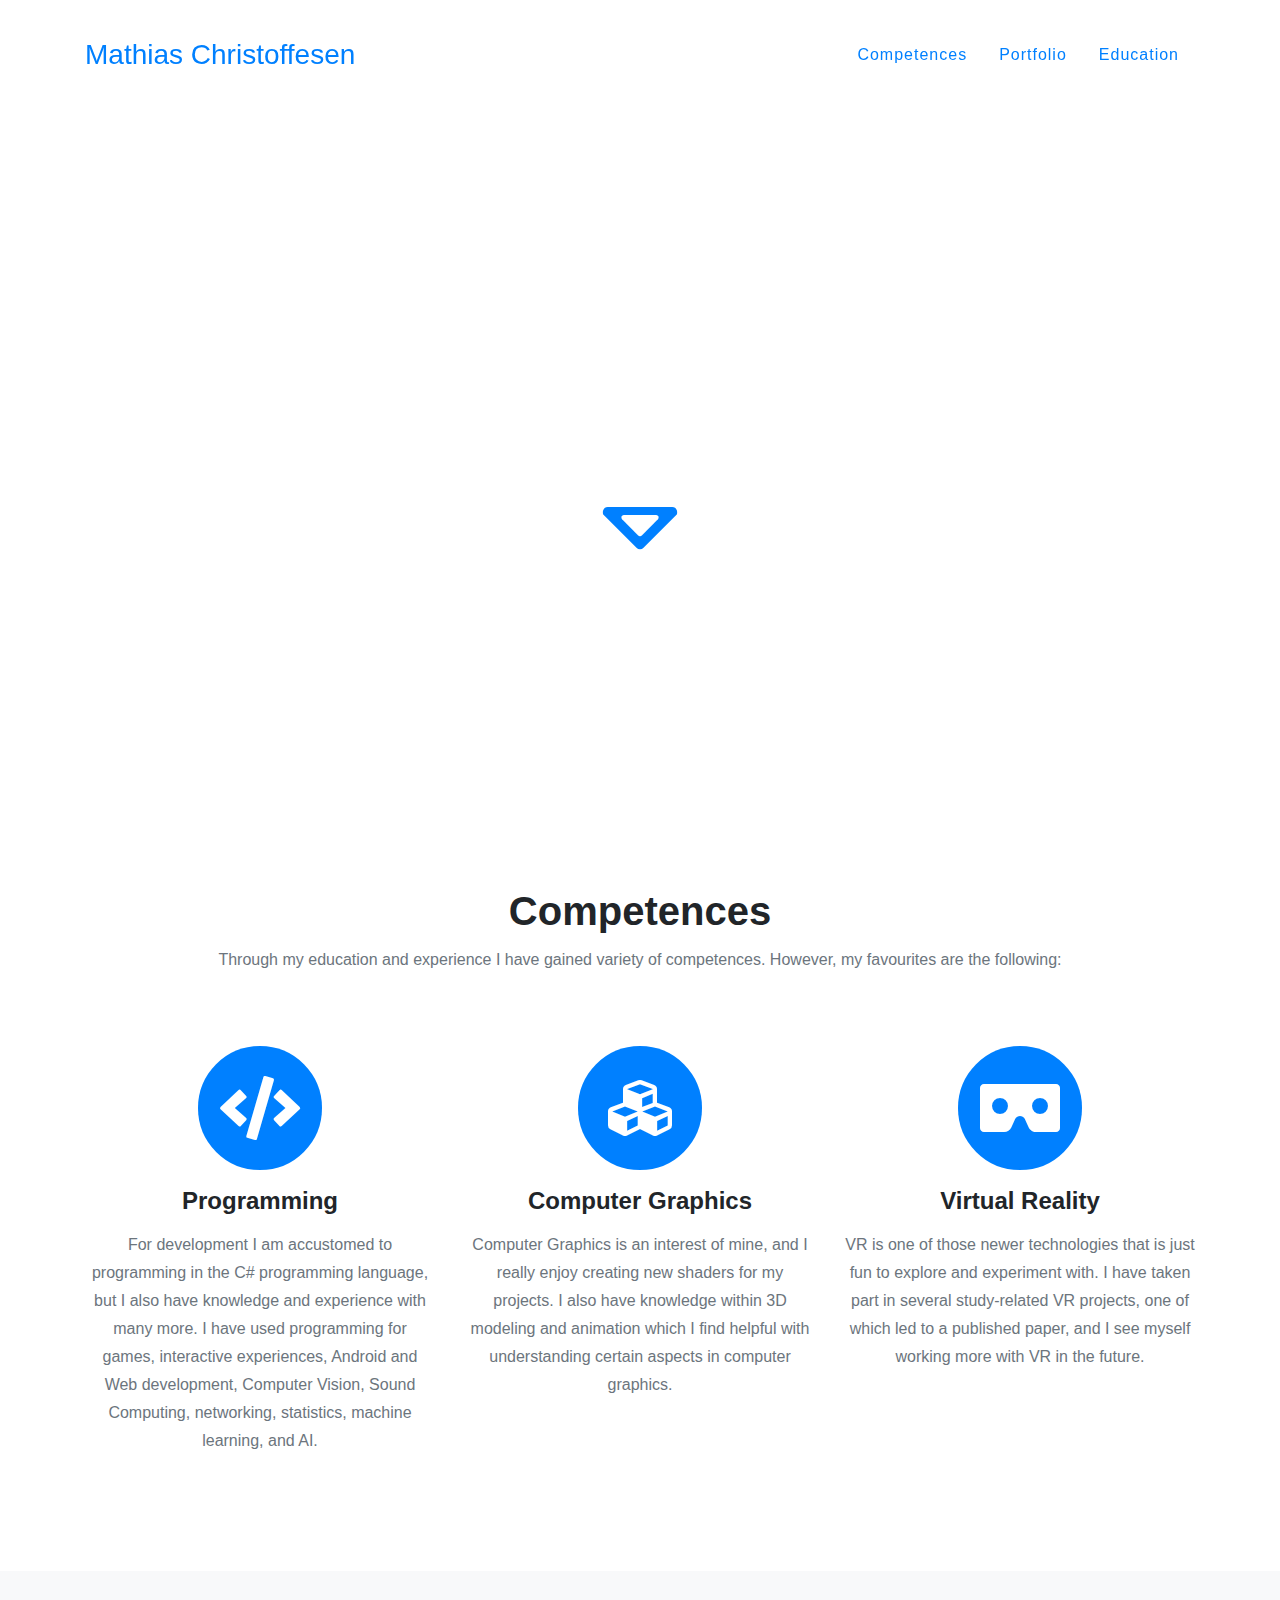
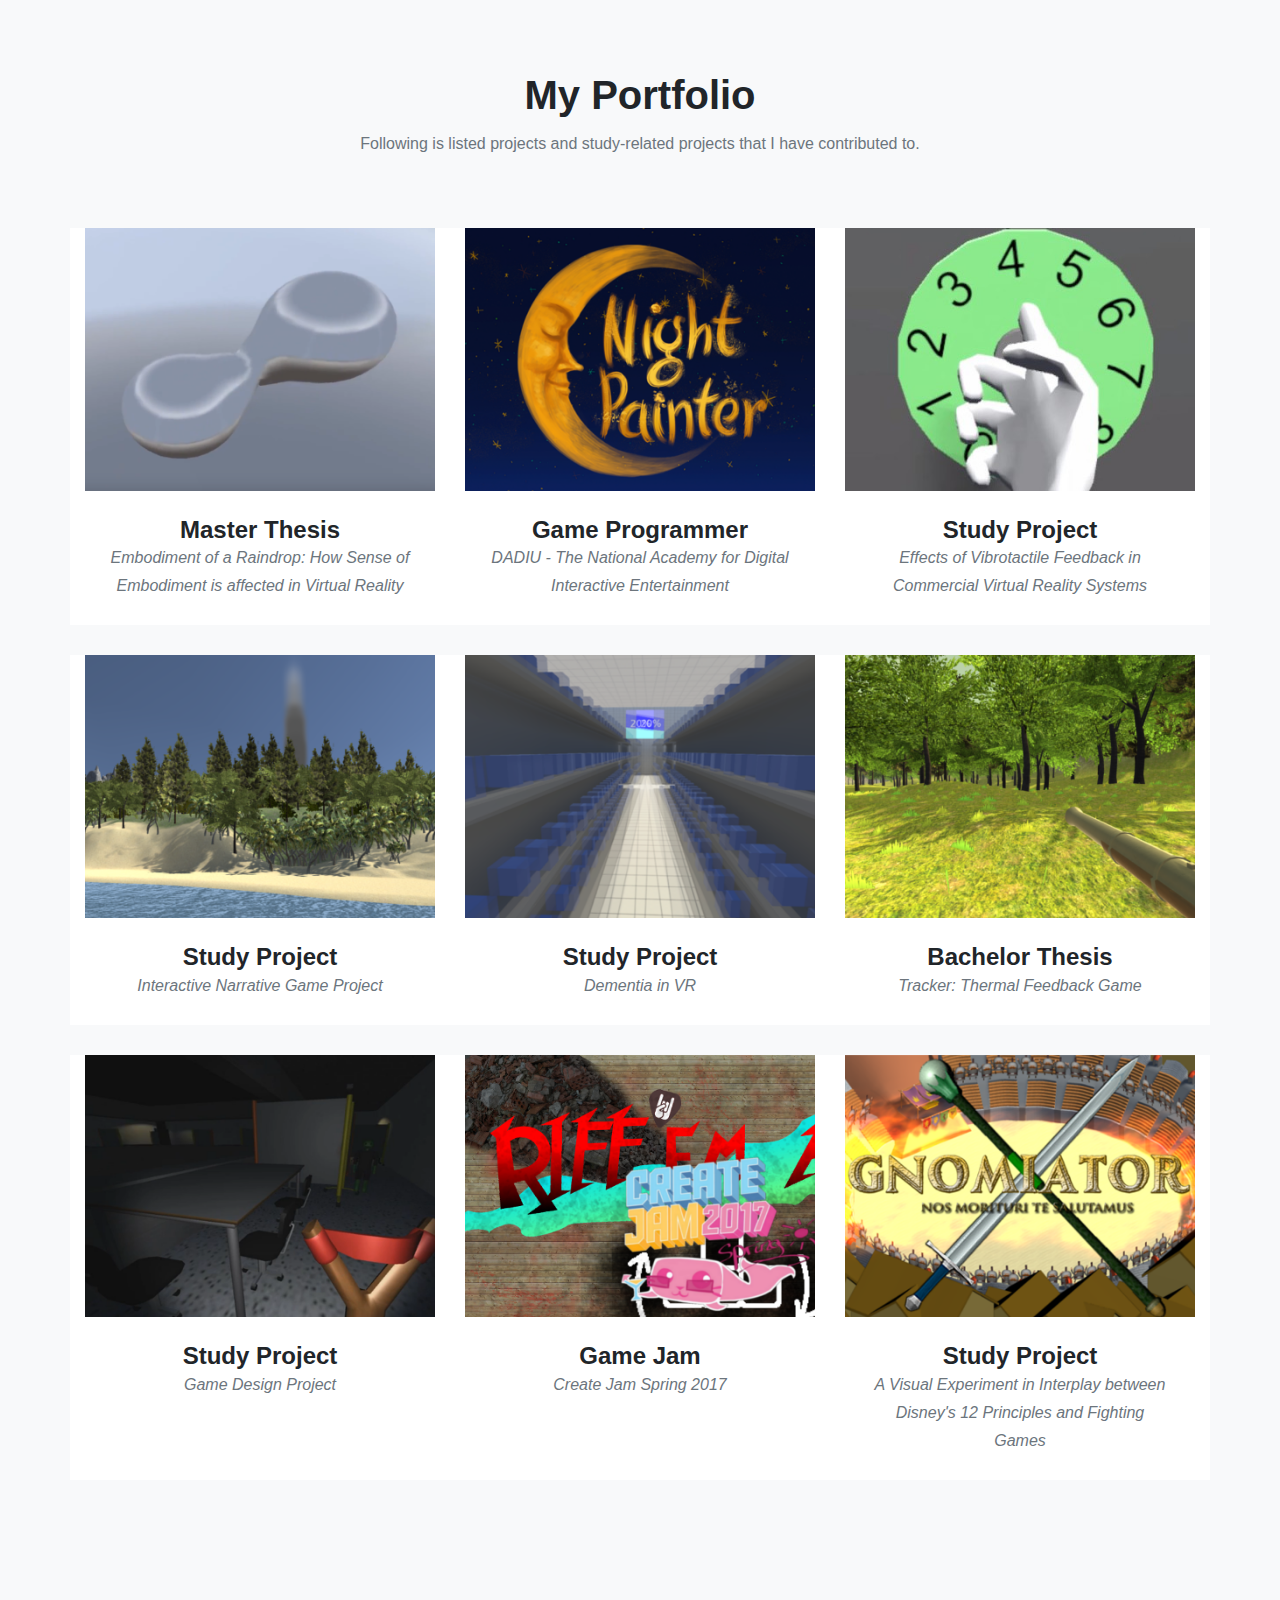
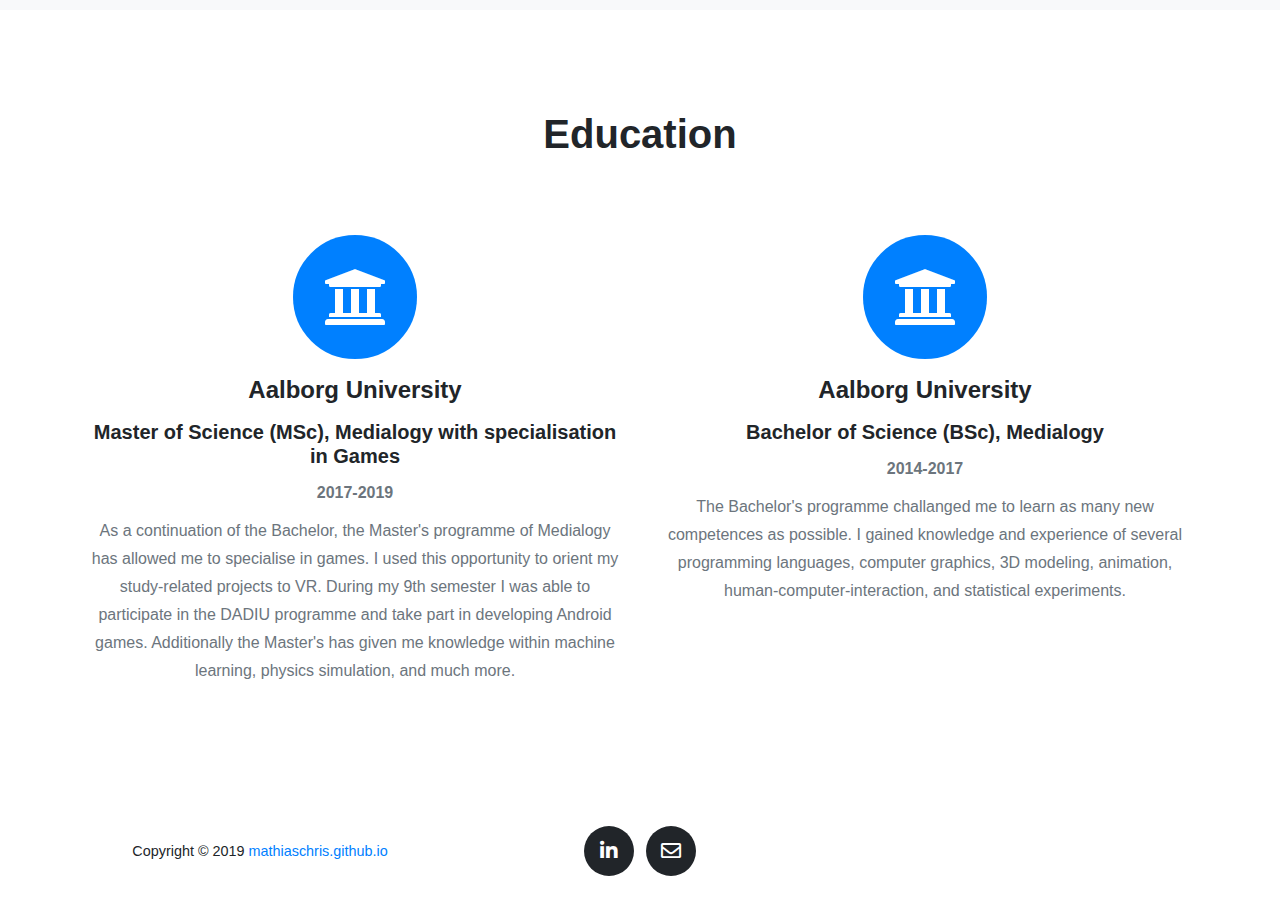
==== index.html @ 07f3a10f "Almost final version." ====
<!DOCTYPE html>
<html lang="en">

<head>
  <meta charset="utf-8">
  <meta name="viewport" content="width=device-width, initial-scale=1, shrink-to-fit=no">
  <meta name="description" content="Portfolio">
  <meta name="author" content="Mathias Christoffersen">
  <title>Mathias Christoffersen</title>

  <!-- CSS -->
  <link href="vendor/bootstrap/css/bootstrap.min.css" rel="stylesheet">
  <link href="vendor/fontawesome-free/css/all.min.css" rel="stylesheet" type="text/css">
  <link href="style.css" rel="stylesheet">
  <link rel="icon" href="img2/portfolio_icon_transp32.png">
</head>

<body id="page-top">
  <!-- Navigation -->
  <nav class ="navbar navbar-expand-lg navbar-dark fixed-top" id="mainNav">
    <div class="container">
      <a class="navbar-brand js-scroll-trigger" href="#page-top">Mathias Christoffesen</a>
      <button class="navbar-toggler navbar-toggler-right" type="button" data-toggle="collapse" data-target="#navbarResponsive" aria-controls="navbarResponsive" aria-expanded="false" aria-label="Toggle navigation">
        Menu
        <i class="fas fa-bars"></i>
      </button>
      <div class="collapse navbar-collapse" id="navbarResponsive">
        <ul class="navbar-nav ml-auto">
          <li class="nav-item"> 
            <a class="nav-link js-scroll-trigger" href="#competences">Competences</a>
          </li>
          <li class="nav-item">
            <a class="nav-link js-scroll-trigger" href="#portfolio">Portfolio</a>
          </li> 
          <li class="nav-item">
              <a class="nav-link js-scroll-trigger" href="#education">Education</a>
          </li> 
        </ul>
      </div>
    </div>
  </nav>

  <!-- Header -->
  <header class="masthead">
      <div class="container">
        <div class="intro-text">
          <div class="">
          <div class="intro-lead-in">Mathias Christoffersen</div>
          <div class="intro-heading">Programmer and Developer</div>
          </div><br/>
          <span class="fa-stack fa-4x">
              <a class="js-scroll-trigger transition" href="#competences">
                  <i class="fas fa-caret-down fa-stack-2x"></i>
                  <i class="fas fa-caret-down fa-stack-1x fa-inverse"></i></a>
          </span>
        </div>
      </div>
    </header>
  
  <!-- Skills -->
  <section class="page-section" id="competences">
      <div class="container">
        <div class="row">
          <div class="col-lg-12 text-center">
            <h2 class="section-heading">Competences</h2>
            <h3 class="section-subheading text-muted">Through my education and experience I have gained variety of competences. However, my favourites are the following:</h3>
          </div>
        </div>
        <div class="row text-center">
          <div class="col-md-4">
            <span class="fa-stack fa-4x">
              <i class="fas fa-circle fa-stack-2x text-primary"></i>
              <i class="fas fa-code fa-stack-1x fa-inverse"></i>
            </span>
            <h4 class="service-heading">Programming</h4>
            <p class="text-muted">For development I am accustomed to programming in the C# programming language, but I also have knowledge and experience with many more. I have used programming for games, interactive experiences, Android and Web development, Computer Vision, Sound Computing, networking, statistics, machine learning, and AI.</p>
          </div>
          <div class="col-md-4">
            <span class="fa-stack fa-4x">
              <i class="fas fa-circle fa-stack-2x text-primary"></i>
              <i class="fas fa-cubes fa-stack-1x fa-inverse"></i>
            </span>
            <h4 class="service-heading">Computer Graphics</h4>
            <p class="text-muted">Computer Graphics is an interest of mine, and I really enjoy creating new shaders for my projects. I also have knowledge within 3D modeling and animation which I find helpful with understanding certain aspects in computer graphics.</p>
          </div>
          <div class="col-md-4">
            <span class="fa-stack fa-4x">
              <i class="fas fa-circle fa-stack-2x text-primary"></i>
              <i class="fas fa-vr-cardboard fa-stack-1x fa-inverse"></i>
            </span>
            <h4 class="service-heading">Virtual Reality</h4>
            <p class="text-muted">VR is one of those newer technologies that is just fun to explore and experiment with. I have taken part in several study-related VR projects, one of which led to a published paper, and I see myself working more with VR in the future.</p>
          </div>
        </div>
    </div>
  </section>

  <!-- Portfolio -->
  <section class="bg-light page-section" id="portfolio">
    <div class="container">
      <div class="row">
        <div class="col-lg-12 text-center">
          <h2 class="section-heading">My Portfolio</h2>
          <h3 class="section-subheading text-muted">Following is listed projects and study-related projects that I have contributed to.</h3>
        </div>
      </div>
      <div class="row">
        <div class="col-md-4 col-sm-6 portfolio-item">
          <a class="portfolio-link" data-toggle="modal" href="#portfolioModal-Med10">
            <div class="portfolio-hover">
              <div class="portfolio-hover-content">
                <i class="fas fa-book-open fa-3x"></i>
              </div>
            </div>
            <img class="img-fluid" src="img2/portfolio/med10_thumbnail.png" alt="">
          </a>
          <div class="portfolio-caption">
            <h4>Master Thesis</h4>
            <p class="text-muted">Embodiment of a Raindrop: How Sense of Embodiment is affected in Virtual Reality</p>
          </div>
        </div>
        <div class="col-md-4 col-sm-6 portfolio-item">
          <a class="portfolio-link" data-toggle="modal" href="#portfolioModal-DADIU">
            <div class="portfolio-hover">
              <div class="portfolio-hover-content">
                <i class="fas fa-book-open fa-3x"></i>
              </div>
            </div>
            <img class="img-fluid" src="img2/portfolio/dadiu_thumbnail.png" alt="">
          </a>
          <div class="portfolio-caption">
            <h4>Game Programmer</h4>
            <p class="text-muted">DADIU - The National Academy for Digital Interactive Entertainment</p>
          </div>
      </div>
      <div class="col-md-4 col-sm-6 portfolio-item">
        <a class="portfolio-link" data-toggle="modal" href="#portfolioModal-Med8">
          <div class="portfolio-hover">
            <div class="portfolio-hover-content">
              <i class="fas fa-book-open fa-3x"></i>
            </div>
          </div>
          <img class="img-fluid" src="img2/portfolio/med8_thumbnail.JPG" alt="">
        </a>
        <div class="portfolio-caption">
          <h4>Study Project</h4>
          <p class="text-muted">Effects of Vibrotactile Feedback in Commercial Virtual Reality Systems</p>
        </div>
      </div>
      <div class="col-md-4 col-sm-6 portfolio-item">
          <a class="portfolio-link" data-toggle="modal" href="#portfolioModal-narrative">
            <div class="portfolio-hover">
              <div class="portfolio-hover-content">
                <i class="fas fa-book-open fa-3x"></i>
              </div>
            </div>
            <img class="img-fluid" src="img2/portfolio/narrative_thumbnail.png" alt="">
          </a>
          <div class="portfolio-caption">
            <h4>Study Project</h4>
            <p class="text-muted">Interactive Narrative Game Project</p>
          </div>
        </div>
      <div class="col-md-4 col-sm-6 portfolio-item">
          <a class="portfolio-link" data-toggle="modal" href="#portfolioModal-Med7">
            <div class="portfolio-hover">
              <div class="portfolio-hover-content">
                <i class="fas fa-book-open fa-3x"></i>
              </div>
            </div>
            <img class="img-fluid" src="img2/portfolio/med7_thumbnail.png" alt="">
          </a>
          <div class="portfolio-caption">
            <h4>Study Project</h4>
            <p class="text-muted">Dementia in VR</p>
          </div>
        </div>
        <div class="col-md-4 col-sm-6 portfolio-item">
            <a class="portfolio-link" data-toggle="modal" href="#portfolioModal-Med6">
              <div class="portfolio-hover">
                <div class="portfolio-hover-content">
                  <i class="fas fa-book-open fa-3x"></i>
                </div>
              </div>
              <img class="img-fluid" src="img2/portfolio/med6_thumbnail.png" alt="">
            </a>
            <div class="portfolio-caption">
              <h4>Bachelor Thesis</h4>
              <p class="text-muted">Tracker: Thermal Feedback Game</p>
            </div>
          </div>
          <div class="col-md-4 col-sm-6 portfolio-item">
              <a class="portfolio-link" data-toggle="modal" href="#portfolioModal-gamedesign">
                <div class="portfolio-hover">
                  <div class="portfolio-hover-content">
                    <i class="fas fa-book-open fa-3x"></i>
                  </div>
                </div>
                <img class="img-fluid" src="img2/portfolio/gamedesign_thumbnail.png" alt="">
              </a>
              <div class="portfolio-caption">
                <h4>Study Project</h4>
                <p class="text-muted">Game Design Project</p>
              </div>
            </div>
            <div class="col-md-4 col-sm-6 portfolio-item">
                <a class="portfolio-link" data-toggle="modal" href="#portfolioModal-createjam">
                  <div class="portfolio-hover">
                    <div class="portfolio-hover-content">
                      <i class="fas fa-book-open fa-3x"></i>
                    </div>
                  </div>
                  <img class="img-fluid" src="img2/portfolio/createjam_thumbnail.png" alt="">
                </a>
                <div class="portfolio-caption">
                  <h4>Game Jam</h4>
                  <p class="text-muted">Create Jam Spring 2017</p>
                </div>
              </div>
              <div class="col-md-4 col-sm-6 portfolio-item">
                  <a class="portfolio-link" data-toggle="modal" href="#portfolioModal-Med5">
                    <div class="portfolio-hover">
                      <div class="portfolio-hover-content">
                        <i class="fas fa-book-open fa-3x"></i>
                      </div>
                    </div>
                    <img class="img-fluid" src="img2/portfolio/med5_thumbnail.png" alt="">
                  </a>
                  <div class="portfolio-caption">
                    <h4>Study Project</h4>
                    <p class="text-muted">A Visual Experiment in Interplay between Disney's 12 Principles and Fighting Games</p>
                  </div>
                </div>
    </div>
  </section>

  <!-- Education -->
  <section class="page-section" id="education">
      <div class="container">
        <div class="row">
          <div class="col-lg-12 text-center">
            <h2 class="section-heading">Education</h2>
            <h3 class="section-subheading text-muted"></h3>
          </div>
        </div>
        <div class="row text-center">
          <div class="col-md-6">
            <span class="fa-stack fa-4x">
              <i class="fas fa-circle fa-stack-2x text-primary"></i>
              <i class="fas fa-university fa-stack-1x fa-inverse"></i><!--Change to AAU logo?-->
            </span>
            <h4 class="service-heading">Aalborg University</h4>
            <h5 class="service-heading">Master of Science (MSc), Medialogy with specialisation in Games</h4>
            <h6 class="service-heading text-muted">2017-2019</h5>
            <p class="text-muted">As a continuation of the Bachelor, the Master's programme of Medialogy has allowed me to specialise in games.
              I used this opportunity to orient my study-related projects to VR. 
              During my 9th semester I was able to participate in the DADIU programme and take part in developing Android games. 
              Additionally the Master's has given me knowledge within machine learning, physics simulation, and much more.
            </p>
          </div>
          <div class="col-md-6">
            <span class="fa-stack fa-4x">
              <i class="fas fa-circle fa-stack-2x text-primary"></i>
              <i class="fas fa-university fa-stack-1x fa-inverse"></i>
            </span>
            <h4 class="service-heading">Aalborg University</h4>
            <h5 class="service-heading">Bachelor of Science (BSc), Medialogy</h4>
            <h6 class="service-heading text-muted">2014-2017</h5>
            <p class="text-muted">The Bachelor's programme challanged me to learn as many new competences as possible. I gained knowledge and experience of several programming languages, computer graphics, 3D modeling, animation, human-computer-interaction, and statistical experiments.</p>
          </div>
        </div>
    </div>
  </section>

  <!-- Footer -->
  <footer class="footer">
      <div class="container">
        <div class="row align-items-center">
          <div class="col-md-4">
            <span class="copyright">Copyright &copy; 2019 <a href="#page-top">mathiaschris.github.io</a></span>
          </div>
          <div class="col-md-4">
            <ul class="list-inline social-buttons">
              <li class="list-inline-item">
                <a href="https://www.linkedin.com/in/mathias-christoffersen/" target="_blank">
                  <i class="fab fa-linkedin-in"></i>
                </a>
              </li>
              <li class="list-inline-item">
                  <a href = "mailto: mathiasc2@gmail.com">
                    <i class="far fa-envelope"></i>
                  </a>
              </li>
            </ul>
          </div>
        </div>
      </div>
    </footer>

  <!-- Portfolio Modals -->

  <!-- Modal-Med10 -->
  <div class="portfolio-modal modal fade" id="portfolioModal-Med10" tabindex="-1" role="dialog" aria-hidden="true">
    <div class="modal-dialog">
      <div class="modal-content">
        <div class="close-modal" data-dismiss="modal">
          <div class="lr">
            <div class="rl"></div>
          </div>
        </div>
        <div class="container">
          <div class="row">
            <div class="col-lg-8 mx-auto">
              <div class="modal-body">
                <!-- Project Details Go Here -->
                <h3 class="">Master Thesis</h2>
                <p class="item-intro text-muted">Embodiment of a Raindrop: How Sense of Embodiment is affected in Virtual Reality</p>
                <img class="img-fluid d-block mx-auto" src="img2/portfolio/med10_full.png" alt="">
                <p>For my master's thesis, I worked on a project titled "Embodiment of a Raindrop: How Sense of Embodiment is affected in Virtual Reality". Together with my other group member, we developed a VR experience using Unity, for making an experiment about the sense of embodiment in a scenario of being a raindrop forming and falling from the sky.</p>
                <iframe width="560" height="315" 
                src="https://www.youtube-nocookie.com/embed/GpCeOXLB1bM?start=8" 
                frameborder="0" 
                allow="accelerometer; autoplay; encrypted-media; gyroscope; picture-in-picture" 
                allowfullscreen></iframe>
                <p>In the experience, the user will start in the clouds and collect and merge water particles with their hands in order to grow bigger. 
                  After collecting enough water particles, the user is engulfed by the water and start falling towards the ground in a neighbourhood, 
                  while being able to steer in which direction they want to fall.</p>
                <p>For the experiment of the project, four versions were developed, 
                  where there is one default version, and three other versions with one difference to the default. 
                  These differences are, having no interaction for the user, giving no haptic feedback, and detaching the water particles from the user's hands.</p>
                <p>Tasks I personally worked with in regard to the development of the VR experience was the interaction available to the user, 
                  shaders, visual effects, haptic feedback, and the versions used for the project's experiment.</p>
                <ul class="list-inline">
                  <li>Date: 2019 Spring</li>
                </ul>
                <button class="btn btn-primary" data-dismiss="modal" type="button">
                  <i class="fas fa-times"></i>
                  Close Project</button>
              </div>
            </div>
          </div>
        </div>
      </div>
    </div>
  </div>

  <!-- Modal-DADIU -->
  <div class="portfolio-modal modal fade" id="portfolioModal-DADIU" tabindex="-1" role="dialog" aria-hidden="true">
    <div class="modal-dialog">
      <div class="modal-content">
        <div class="close-modal" data-dismiss="modal">
          <div class="lr">
            <div class="rl"></div>
          </div>
        </div>
        <div class="container">
          <div class="row">
            <div class="col-lg-8 mx-auto">
              <div class="modal-body">
                <!-- Project Details Go Here -->
                <h2 class="">Game Programmer</h2>
                <p class="item-intro text-muted">DADIU - The National Academy for Digital Interactive Entertainment</p>
                <img class="img-fluid d-block mx-auto" src="img2/portfolio/DADIU_2018_Team2_Print1.png" alt="">
                <p>In the fall of 2018, I worked as a game programmer in my team in the 
                  <a href="http://www.dadiu.dk/">DADIU programme</a>. During the this period, my team and I developed three games for android, 
                  where the two first games were developed over two weeks each, and the third game was developed over six weeks.
                </p>
                <img class="img-fluid d-block mx-auto" src="img2/portfolio/tilt3_cropped.png" alt="">
                <p>The first game, titled: Tilthalla, utilises the android device's sensor orientation to move the player character by tilting the device. 
                  To win the game the player has to navigate levels from start to finish, avoiding traps and enemies. 
                  My contribution to this game includes: tilt input, player movement, level system, enemy functionality, 
                  user interface, and interaction with traps.
                </p>
                <img class="img-fluid d-block mx-auto" src="img2/portfolio/shield2_cropped.png" alt="">
                <p>The second game, titled: Shieldmaiden: Berserk, is a stealth game, 
                  where the player has to navigate a terrain filled with obstacles and enemies to reach the end. 
                  I programmed parts of the gameplay, the checkpoint and collectable systems, user interface, enemy behaviour, and optimisation.
                </p>
                <img class="img-fluid d-block mx-auto" src="img2/portfolio/np0.png" alt="">
                <p>The third and last game, titled: Night Painter, is a 3D side-scrolling platformer, 
                  where the player gets to paint the environment, changing the environment’s properties, 
                  and allowing the player to progress through the world. I contributed by programming gameplay, 
                  programming shaders, assisted in making in-game animations, user interface, and optimisation.</p>
                <p>Night Painter was published on 
                  <a href="https://play.google.com/store/apps/details?id=dk.dadiu.nightpainter" target="_blank">Google Play <i class="fab fa-google-play"></i></a> and 
                  <a href="https://itunes.apple.com/us/app/night-painter/id1450162456" target="_blank">App Store <i class="fab fa-app-store-ios"></i></a>.</p>
                <ul class="list-inline">
                  <li>Date: 2018 Fall</li>
                </ul>
                <button class="btn btn-primary" data-dismiss="modal" type="button">
                  <i class="fas fa-times"></i>
                  Close Project</button>
              </div>
            </div>
          </div>
        </div>
      </div>
    </div>
  </div>

  <!-- Modal-Med8 -->
  <div class="portfolio-modal modal fade" id="portfolioModal-Med8" tabindex="-1" role="dialog" aria-hidden="true">
    <div class="modal-dialog">
      <div class="modal-content">
        <div class="close-modal" data-dismiss="modal">
          <div class="lr">
            <div class="rl"></div>
          </div>
        </div>
        <div class="container">
          <div class="row">
            <div class="col-lg-8 mx-auto">
              <div class="modal-body">
                <!-- Project Details Go Here -->
                <h2 class="">Study Project</h2>
                <p class="item-intro text-muted">Effects of Vibrotactile Feedback in Commercial Virtual Reality Systems</p>
                <img class="img-fluid d-block mx-auto" src="img2/portfolio/med8_full.JPG" alt="">
                <p>My 8th semester deal with investigating haptic feedback in Virtual Reality, and how it affects immersion and performance of the user. A VR application was developed, in which four different approaches in regard to haptic feedback was implemented. This includes haptic pulses from turning a phone dial, vibrations from stirring a pot of water, and rendering of vibrotactile feedback from touching a surface.</p>
                <p>My contributions to the development of the VR application was designing and implementing the different haptic feedback approaches, programming the functionality of the application.</p>
                <p>The paper based on this study was accepted by the ArtsIT 2018 conference and published on <a href="https://link.springer.com/chapter/10.1007/978-3-030-06134-0_25">Springer</a> among the post-conference proceedings.</p>
                <iframe width="560" height="315" 
                src="https://www.youtube-nocookie.com/embed/ZVltTrEkCNQ" 
                frameborder="0" 
                allow="accelerometer; autoplay; encrypted-media; gyroscope; picture-in-picture" 
                allowfullscreen></iframe>
                <ul class="list-inline">
                  <li>Date: Spring 2018</li>
                </ul>
                <button class="btn btn-primary" data-dismiss="modal" type="button">
                  <i class="fas fa-times"></i>
                  Close Project</button>
              </div>
            </div>
          </div>
        </div>
      </div>
    </div>
  </div>

<!-- Modal-Narrative -->
  <div class="portfolio-modal modal fade" id="portfolioModal-narrative" tabindex="-1" role="dialog" aria-hidden="true">
    <div class="modal-dialog">
      <div class="modal-content">
        <div class="close-modal" data-dismiss="modal">
          <div class="lr">
            <div class="rl"></div>
          </div>
        </div>
        <div class="container">
          <div class="row">
            <div class="col-lg-8 mx-auto">
              <div class="modal-body">
                <!-- Project Details Go Here -->
                <h2 class="text-uppercase">Study Project</h2>
                <p class="item-intro text-muted">Interactive Narrative Game Project</p>
                <img class="img-fluid d-block mx-auto" src="img2/portfolio/narrative_full.png" alt="">
                <p>During one of my 8th semester courses, Narratives in Digital Culture, I took part in developing a small game with a focus on interactive narrative. 
                  This game can be described as an exploratory investigation game, as it lets the player explore the environment and investigate clues about past events, discovering the plot on their own. 
                  However, there are multiple clues that will lead the player to different endings.</p>
                <p>My contributions to the development of this game were programming the gameplay, scripted events, user interface, implementing story-related features, and additional effects such as sound and ocean.</p>
                <ul class="list-inline">
                  <li>Date: Spring 2018</li>
                </ul>
                <button class="btn btn-primary" data-dismiss="modal" type="button">
                  <i class="fas fa-times"></i>
                  Close Project</button>
              </div>
            </div>
          </div>
        </div>
      </div>
    </div>
  </div>

  <!-- Modal-Med7 -->
  <div class="portfolio-modal modal fade" id="portfolioModal-Med7" tabindex="-1" role="dialog" aria-hidden="true">
    <div class="modal-dialog">
      <div class="modal-content">
        <div class="close-modal" data-dismiss="modal">
          <div class="lr">
            <div class="rl"></div>
          </div>
        </div>
        <div class="container">
          <div class="row">
            <div class="col-lg-8 mx-auto">
              <div class="modal-body">
                <!-- Project Details Go Here -->
                <h2 class="text-uppercase">Study Project</h2>
                <p class="item-intro text-muted">Dementia in VR</p>
                <img class="img-fluid d-block mx-auto" src="img2/portfolio/med7_full.png" alt="">
                <p>My 7th semester project was concerned with investigating the use of Virtual Reality to create more awareness around dementia. 
                  A VR experience was developed to have users play out a scenario where they experience dementia-related symptoms over time while completing tasks.</p>
                <p>My tasks for developing the VR experience include programming the interaction and shaders used.</p>
                <iframe width="560" height="315" 
                src="https://www.youtube-nocookie.com/embed/BfzThCcQjO8" 
                frameborder="0" 
                allow="accelerometer; autoplay; encrypted-media; gyroscope; picture-in-picture" 
                allowfullscreen></iframe>
                <ul class="list-inline">
                  <li>Date: Fall 2017</li>
                </ul>
                <button class="btn btn-primary" data-dismiss="modal" type="button">
                  <i class="fas fa-times"></i>
                  Close Project</button>
              </div>
            </div>
          </div>
        </div>
      </div>
    </div>
  </div>

  <!-- Modal-Med6 -->
  <div class="portfolio-modal modal fade" id="portfolioModal-Med6" tabindex="-1" role="dialog" aria-hidden="true">
    <div class="modal-dialog">
      <div class="modal-content">
        <div class="close-modal" data-dismiss="modal">
          <div class="lr">
            <div class="rl"></div>
          </div>
        </div>
        <div class="container">
          <div class="row">
            <div class="col-lg-8 mx-auto">
              <div class="modal-body">
                <!-- Project Details Go Here -->
                <h2 class="text-uppercase">Study Project</h2>
                <p class="item-intro text-muted">Tracker: Thermal Feedback Game</p>
                <img class="img-fluid d-block mx-auto" src="img2/portfolio/med6_full.png" alt="">
                <p>I investigated the use of thermal feedback in video games in my bachelor thesis. 
                  To this end, a hunting game was developed and thermal feedback was implemented as two Peltier elements in an Xbox controller. 
                  The game made use of these Peltier elements to inform the user of the target location by giving a direction. 
                  This was compared to other versions of the same game using other methods.</p>
                <p>My contribution to the development of the game consists of programming gameplay, 3D modelling and animating some of the assets, and optimising the game’s performance.</p>
                <iframe width="560" height="315" 
                src="https://www.youtube-nocookie.com/embed/Fi6RYkzZn78" 
                frameborder="0" 
                allow="accelerometer; autoplay; encrypted-media; gyroscope; picture-in-picture" 
                allowfullscreen></iframe>
                <ul class="list-inline">
                  <li>Date: Spring 2017</li>
                </ul>
                <button class="btn btn-primary" data-dismiss="modal" type="button">
                  <i class="fas fa-times"></i>
                  Close Project</button>
              </div>
            </div>
          </div>
        </div>
      </div>
    </div>
  </div>

  <!-- Modal-gamedesign -->
  <div class="portfolio-modal modal fade" id="portfolioModal-gamedesign" tabindex="-1" role="dialog" aria-hidden="true">
    <div class="modal-dialog">
      <div class="modal-content">
        <div class="close-modal" data-dismiss="modal">
          <div class="lr">
            <div class="rl"></div>
          </div>
        </div>
        <div class="container">
          <div class="row">
            <div class="col-lg-8 mx-auto">
              <div class="modal-body">
                <!-- Project Details Go Here -->
                <h2 class="text-uppercase">Study Project</h2>
                <p class="item-intro text-muted">Game Design Project</p>
                <img class="img-fluid d-block mx-auto" src="img2/portfolio/gamedesign_full.png" alt="">
                <p>During my 6th semester, I participated in a course called Theory and Practise of Game Design and Development. 
                  In a team of 6 people, we developed a small game about a student defending themself against hordes of the undead with a slingshot, and by building blockades and turrets.</p>
                <p>I contributed by collaborating with others to create the game design, programming the gameplay and implementing assets created by other team members.</p>
                <ul class="list-inline">
                  <li>Date: Spring 2017</li>
                </ul>
                <button class="btn btn-primary" data-dismiss="modal" type="button">
                  <i class="fas fa-times"></i>
                  Close Project</button>
              </div>
            </div>
          </div>
        </div>
      </div>
    </div>
  </div>

  <!-- Modal-createjam -->
  <div class="portfolio-modal modal fade" id="portfolioModal-createjam" tabindex="-1" role="dialog" aria-hidden="true">
      <div class="modal-dialog">
        <div class="modal-content">
          <div class="close-modal" data-dismiss="modal">
            <div class="lr">
              <div class="rl"></div>
            </div>
          </div>
          <div class="container">
            <div class="row">
              <div class="col-lg-8 mx-auto">
                <div class="modal-body">
                  <!-- Project Details Go Here -->
                  <h2 class="text-uppercase">Game Jam</h2>
                  <p class="item-intro text-muted">Create Jam Spring 2017</p>
                  <img class="img-fluid d-block mx-auto" src="img2/portfolio/createjam_full.png" alt="">
                  <p>I took part in developing a game during the 2017 spring edition Create Jam. 
                    Together with my team we developed the game "Riff’Em Apart”, set in an apocalyptic world where the player has to survive for as long as possible by playing music to destroy waves of zombies.</p>
                  <p>I contributed with helping in designing the game, programming gameplay, and implementing assets.</p>
                  <p>We published the game on <a href="https://xatheraz.itch.io/riff-em-apart" target="_blank">Itch.io <i class="fab fa-itch-io"></i></a>.</p>
                  <ul class="list-inline">
                    <li>Date: Spring 2017</li>
                  </ul>
                  <button class="btn btn-primary" data-dismiss="modal" type="button">
                    <i class="fas fa-times"></i>
                    Close Project</button>
                </div>
              </div>
            </div>
          </div>
        </div>
      </div>
    </div>

    <!-- Modal-Med5 -->
  <div class="portfolio-modal modal fade" id="portfolioModal-Med5" tabindex="-1" role="dialog" aria-hidden="true">
      <div class="modal-dialog">
        <div class="modal-content">
          <div class="close-modal" data-dismiss="modal">
            <div class="lr">
              <div class="rl"></div>
            </div>
          </div>
          <div class="container">
            <div class="row">
              <div class="col-lg-8 mx-auto">
                <div class="modal-body">
                  <!-- Project Details Go Here -->
                  <h2 class="text-uppercase">Study Project</h2>
                  <p class="item-intro text-muted">A Visual Experiment in Interplay between Disney's 12 Principles and Fighting Games</p>
                  <img class="img-fluid d-block mx-auto" src="img2/portfolio/med5_full.png" alt="">
                  <p>The 5th semester project set out to investigate the effect of animation lengths of character actions in video games. 
                    For this, a four-player free-for-all fighting game was developed, where we could switch between realistic length animations and near-instant length animations for the experiment.</p>
                  <p>My tasks for the development of the game included programming gameplay and implementing assets.</p>
                  <iframe width="560" height="315" 
                  src="https://www.youtube-nocookie.com/embed/_FxdIN7gFlg" 
                  frameborder="0" 
                  allow="accelerometer; autoplay; encrypted-media; gyroscope; picture-in-picture" 
                  allowfullscreen></iframe>
                  <ul class="list-inline">
                    <li>Date: Fall 2016</li>
                  </ul>
                  <button class="btn btn-primary" data-dismiss="modal" type="button">
                    <i class="fas fa-times"></i>
                    Close Project</button>
                </div>
              </div>
            </div>
          </div>
        </div>
      </div>
    </div>

  <!-- Bootstrap core JavaScript -->
  <script src="vendor/jquery/jquery.min.js"></script>
  <script src="vendor/bootstrap/js/bootstrap.bundle.min.js"></script>

  <!-- Plugin JavaScript -->
  <script src="vendor/jquery-easing/jquery.easing.min.js"></script>

  <!-- Custom scripts for this template -->
  <script src="js/agency.min.js"></script>

  <script language="javascript" type="text/javascript">
    $(".modal").on("hidden.bs.modal", function () {
      $("iframe").each(function() { 
        var src= $(this).attr('src');
        $(this).attr('src',src);  
      });
    });
  </script>

</body>

</html>
---- style.css ----
body {
  overflow-x: hidden;
  font-family: Verdana, Geneva, Tahoma, sans-serif;
}

p {
  line-height: 1.75;
}

a {
  color: #0080FF;
}

a:hover {
  color :white;
}

b {
  color: white;
}

.text-primary {
  color: #0080FF !important;
}

.text-outline {
  text-shadow: 0 0 15px black,0 0 15px black,0 0 15px black,0 0 15px black;
}

h1,
h2,
h3,
h4,
h5,
h6 {
  font-weight: 700;
  font-family: Verdana, Geneva, Tahoma, sans-serif;
}

.transition {
  -webkit-transition: all 0.3s;
  transition: all 0.3s;
}

.page-section {
  padding: 100px 0;
}

.page-section h2.section-heading {
  font-size: 40px;
  margin-top: 0;
  margin-bottom: 15px;
}

.page-section h3.section-subheading {
  font-size: 16px;
  font-weight: 400;
  margin-bottom: 75px;
  text-transform: none;
  font-family:Verdana, Geneva, Tahoma, sans-serif;
}

@media (min-width: 768px) {
  section {
    padding: 150px 0;
  }
}

.btn {
  font-family: Verdana, Geneva, Tahoma, sans-serif;
  font-weight: 700;
}

.btn-xl {
  font-size: 18px;
  padding: 20px 40px;
}

.btn-primary {
  background-color: #0080FF;
  border-color: #0080FF;
  border-radius: 0;
  border: transparent;
  -webkit-transition: all 0.3s;
  transition: all 0.3s;
}

.btn-secondary {
  background-color: rgba(0, 0, 0, 0.5) !important;
  border-color: rgba(0, 0, 0, 0.5) !important;
  border-radius: 0;
  border: transparent;
  padding: 20px 40px;
  margin-bottom: 10px;
}

.btn-primary:active, .btn-primary:hover {
  background-color: white !important;
  border-color: white;
  color: #0080FF;
}

.btn-primary:active{
  -webkit-box-shadow: 0 0 0 0.2rem rgba(0, 128, 255, 0.5) !important;
  box-shadow: 0 0 0 0.2rem rgba(0, 128, 255, 0.5) !important;
}

#mainNav {
  background-color: #4C4C4C;
}

#mainNav .navbar-toggler {
  font-size: 12px;
  right: 0;
  padding: 13px;
  color: white;
  border: 0;
  background-color: #0080FF;
  font-family: Verdana, Geneva, Tahoma, sans-serif;
}

#mainNav .navbar-brand {
  color: #0080FF;
  font-family: Verdana, Geneva, Tahoma, sans-serif;
  -webkit-transition: all 0.3s;
  transition: all 0.3s;
}

#mainNav .navbar-brand.active, #mainNav .navbar-brand:active, #mainNav .navbar-brand:focus, #mainNav .navbar-brand:hover {
  color: white;
}

#mainNav .navbar-nav .nav-item .nav-link {
  font-size: 100%;
  font-weight: 500;
  padding: 0.75em 0;
  letter-spacing: 1px;
  color: #0080FF;
  font-family: Verdana, Geneva, Tahoma, sans-serif;
  -webkit-transition: all 0.3s;
  transition: all 0.3s;
}

#mainNav .navbar-nav .nav-item .nav-link.active, #mainNav .navbar-nav .nav-item .nav-link:hover {
  color: white;
}

@media (min-width: 992px) {
  #mainNav {
    padding-top: 25px;
    padding-bottom: 25px;
    -webkit-transition: padding-top 0.3s, padding-bottom 0.3s;
    transition: padding-top 0.3s, padding-bottom 0.3s;
    border: none;
    background-color: transparent;
  }
  #mainNav .navbar-brand {
    font-size: 1.75em;
    -webkit-transition: all 0.3s;
    transition: all 0.3s;
  }
  #mainNav .navbar-nav .nav-item .nav-link {
    padding: 1.1em 1em !important;
  }
  #mainNav.navbar-shrink {
    padding-top: 0;
    padding-bottom: 0;
    background-color: #212529;
  }
  #mainNav.navbar-shrink .navbar-brand {
    font-size: 1.25em;
    padding: 12px 0;
  }
  #mainNav.navbar-shrink .btn-secondary{
    background-color: rgba(0, 0, 0, 0) !important;
    border-color: rgba(0, 0, 0, 0) !important;
    border-radius: 0;
    border: transparent;
    padding: 0 0;
    margin-bottom: 0;
  }
}

header.masthead {
  text-align: center;
  color: white;
  background-image: url("img2/portfolio_background_dark.png");
  background-repeat: no-repeat;
  background-attachment: scroll;
  background-position: center center;
  background-size: cover;
}

header.masthead .intro-text {
  padding-top: 150px;
  padding-bottom: 100px;
  font-family: Verdana, Geneva, Tahoma, sans-serif;
}

header.masthead .intro-text .intro-lead-in {
  font-size: 32px;
  font-weight: 600;
  line-height: 40px;
  margin-bottom: 25px;
}

header.masthead .intro-text .intro-heading {
  font-size: 32px;
  font-weight: 600;
  line-height: 40px;
  margin-bottom: 25px;
}

@media (min-width: 768px) {
  header.masthead .intro-text {
    padding-top: 300px;
    padding-bottom: 200px;
  }
  header.masthead .intro-text .intro-lead-in {
    font-size: 55px;
    font-weight: 600;
    line-height: 40px;
    margin-bottom: 25px;
  }
  header.masthead .intro-text .intro-heading {
    font-size: 50px;
    font-weight: 600;
    line-height: 50px;
    margin-bottom:20px;
  }
}

.service-heading {
  margin: 15px 0;
  text-transform: none;
}

.portfolio {
  background-color: rgb(206, 206, 206);
}

#portfolio .portfolio-item {
  right: 0;
  margin: 0 0 15px;
  background-color: white;
}

#portfolio .portfolio-item .portfolio-link {
  position: relative;
  display: block;
  max-width: 400px;
  margin: 0 auto;
  cursor: pointer;
}

#portfolio .portfolio-item .portfolio-link .portfolio-hover {
  position: absolute;
  width: 100%;
  height: 100%;
  -webkit-transition: all ease 0.5s;
  transition: all ease 0.5s;
  opacity: 0;
  background: rgba(0, 128, 255, 0.5);
}

#portfolio .portfolio-item .portfolio-link .portfolio-hover:hover {
  opacity: 1;
}

#portfolio .portfolio-item .portfolio-link .portfolio-hover .portfolio-hover-content {
  font-size: 20px;
  position: absolute;
  top: 50%;
  width: 100%;
  height: 20px;
  margin-top: -12px;
  text-align: center;
  color: white;
}

#portfolio .portfolio-item .portfolio-link .portfolio-hover .portfolio-hover-content i {
  margin-top: -12px;
}

#portfolio .portfolio-item .portfolio-link .portfolio-hover .portfolio-hover-content h3,
#portfolio .portfolio-item .portfolio-link .portfolio-hover .portfolio-hover-content h4 {
  margin: 0;
}

#portfolio .portfolio-item .portfolio-caption {
  max-width: 400px;
  margin: 0 auto;
  padding: 25px;
  text-align: center;
  background-color: #fff;
}

#portfolio .portfolio-item .portfolio-caption h4 {
  margin: 0;
  text-transform: none;
}

#portfolio .portfolio-item .portfolio-caption p {
  font-size: 16px;
  font-style: italic;
  margin: 0;
  font-family: Verdana, Geneva, Tahoma, sans-serif;
}

#portfolio * {
  z-index: 2;
}

@media (min-width: 767px) {
  #portfolio .portfolio-item {
    margin: 0 0 30px;
  }
}

.portfolio-modal .modal-dialog {
  margin: 0 auto;
  max-width:65vw;
}

.portfolio-modal .modal-content {
  padding: 20px;
  text-align: center;
}

.portfolio-modal .modal-content h2 {
  font-size: 3em;
  margin-bottom: 15px;
}

.portfolio-modal .modal-content iframe {
  margin-bottom: 15px;
  width: 100%;
}

.portfolio-modal .modal-content p {
  margin-bottom: 30px;
}

.portfolio-modal .modal-content p a:hover {
  margin-bottom: 30px;
  color: rgb(134, 195, 255);
}

.portfolio-modal .modal-content p.item-intro {
  font-size: 16px;
  font-style: italic;
  margin: 20px 0 30px;
  font-family: Verdana, Geneva, Tahoma, sans-serif;
}

.portfolio-modal .modal-content ul.list-inline {
  margin-top: 0;
  margin-bottom: 30px;
}

.portfolio-modal .modal-content img {
  margin-bottom: 30px;
}

.portfolio-modal .modal-content button {
  cursor: pointer;
}

.portfolio-modal .close-modal {
  position: absolute;
  top: 25px;
  right: 25px;
  width: 75px;
  height: 75px;
  cursor: pointer;
  background-color: transparent;
}

.portfolio-modal .close-modal:hover {
  opacity: 0.3;
}

.portfolio-modal .close-modal .lr {
  /* Safari and Chrome */
  z-index: 1051;
  width: 1px;
  height: 75px;
  margin-left: 35px;
  /* IE 9 */
  -webkit-transform: rotate(45deg);
  transform: rotate(45deg);
  background-color: #212529;
}

.portfolio-modal .close-modal .lr .rl {
  /* Safari and Chrome */
  z-index: 1052;
  width: 1px;
  height: 75px;
  /* IE 9 */
  -webkit-transform: rotate(90deg);
  transform: rotate(90deg);
  background-color: #212529;
}

.footer {
  padding: 25px 0;
  text-align: center;
}

.footer span.copyright {
  font-size: 90%;
  line-height: 40px;
  text-transform: none;
  font-family: 'Montserrat', -apple-system, BlinkMacSystemFont, 'Segoe UI', Roboto, 'Helvetica Neue', Arial, sans-serif, 'Apple Color Emoji', 'Segoe UI Emoji', 'Segoe UI Symbol', 'Noto Color Emoji';
}

.footer ul.quicklinks {
  font-size: 90%;
  line-height: 40px;
  margin-bottom: 0;
  text-transform: none;
  font-family: 'Montserrat', -apple-system, BlinkMacSystemFont, 'Segoe UI', Roboto, 'Helvetica Neue', Arial, sans-serif, 'Apple Color Emoji', 'Segoe UI Emoji', 'Segoe UI Symbol', 'Noto Color Emoji';
}

ul.social-buttons {
  margin-bottom: 0;
}

ul.social-buttons li a {
  font-size: 20px;
  line-height: 50px;
  display: block;
  width: 50px;
  height: 50px;
  -webkit-transition: all 0.3s;
  transition: all 0.3s;
  color: white;
  border-radius: 100%;
  outline: none;
  background-color: #212529;
}

ul.social-buttons li a:active, ul.social-buttons li a:focus, ul.social-buttons li a:hover {
  background-color: #0080FF;
}
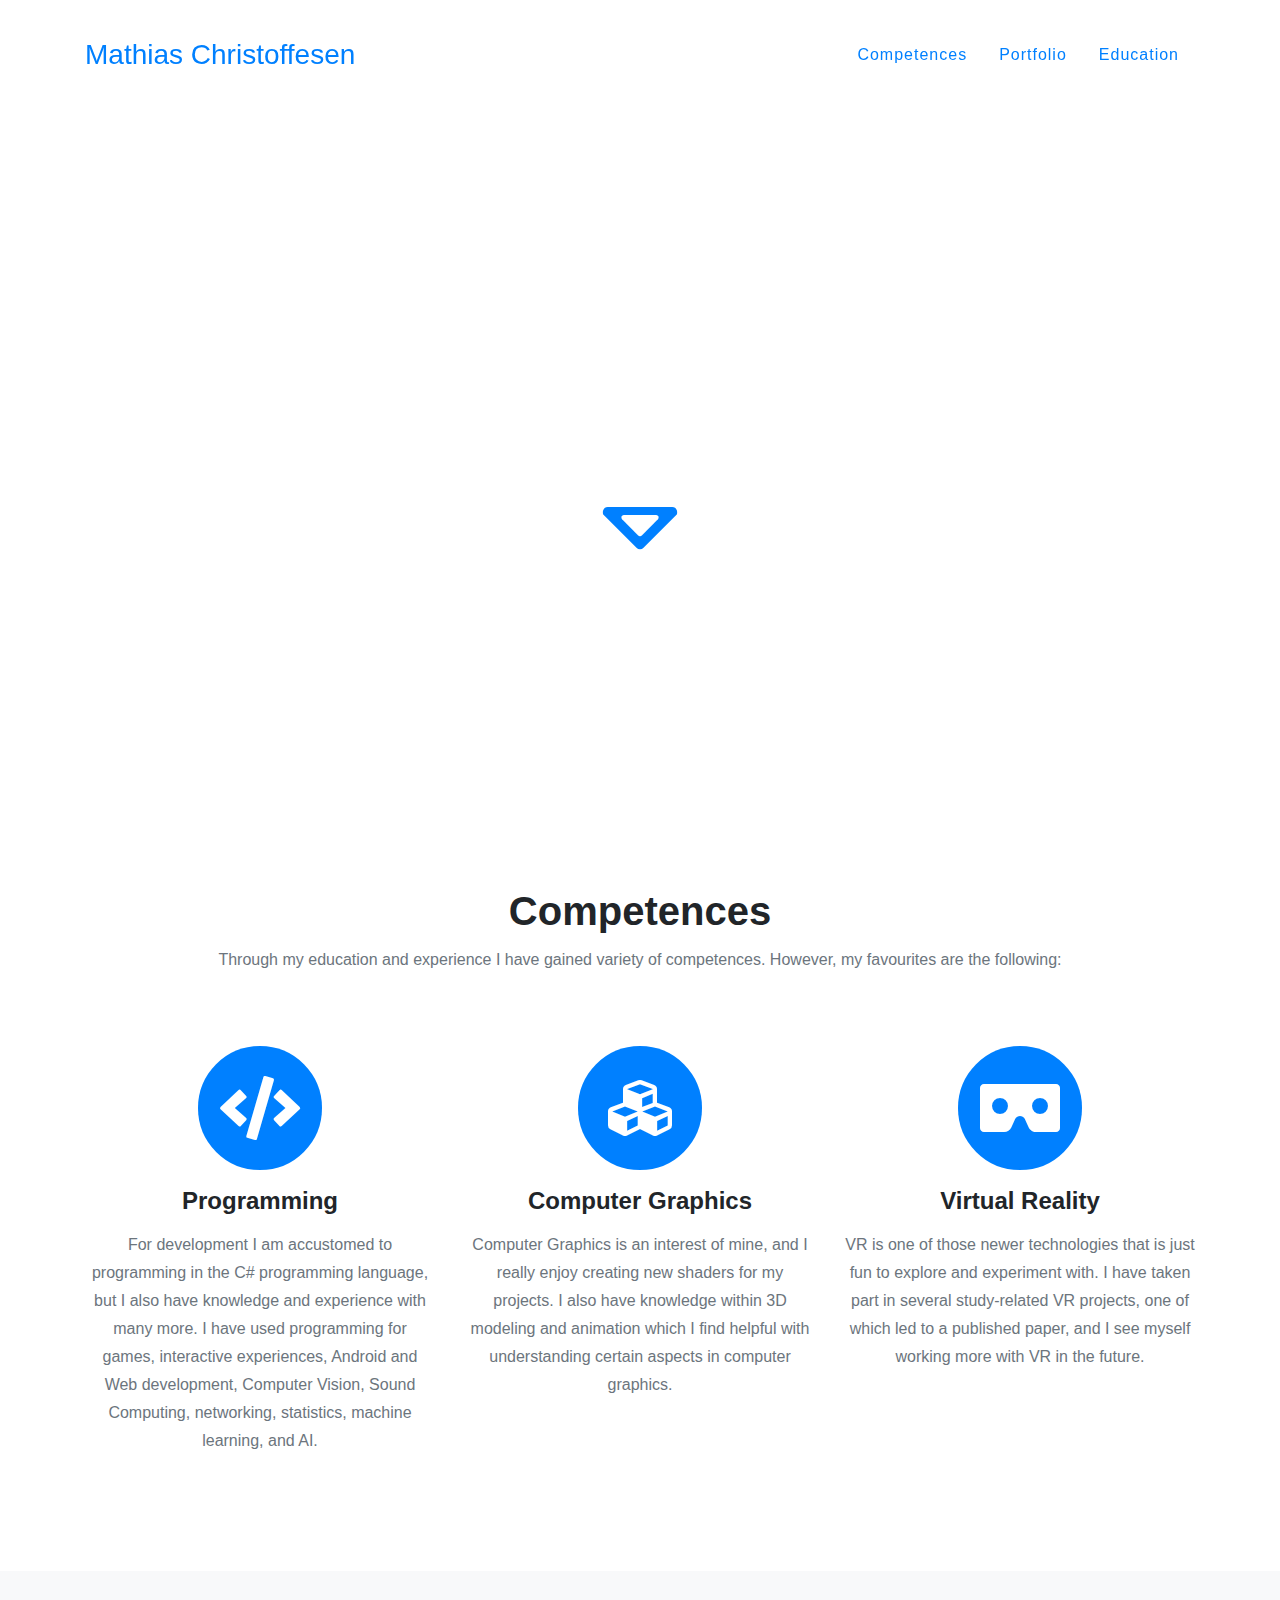
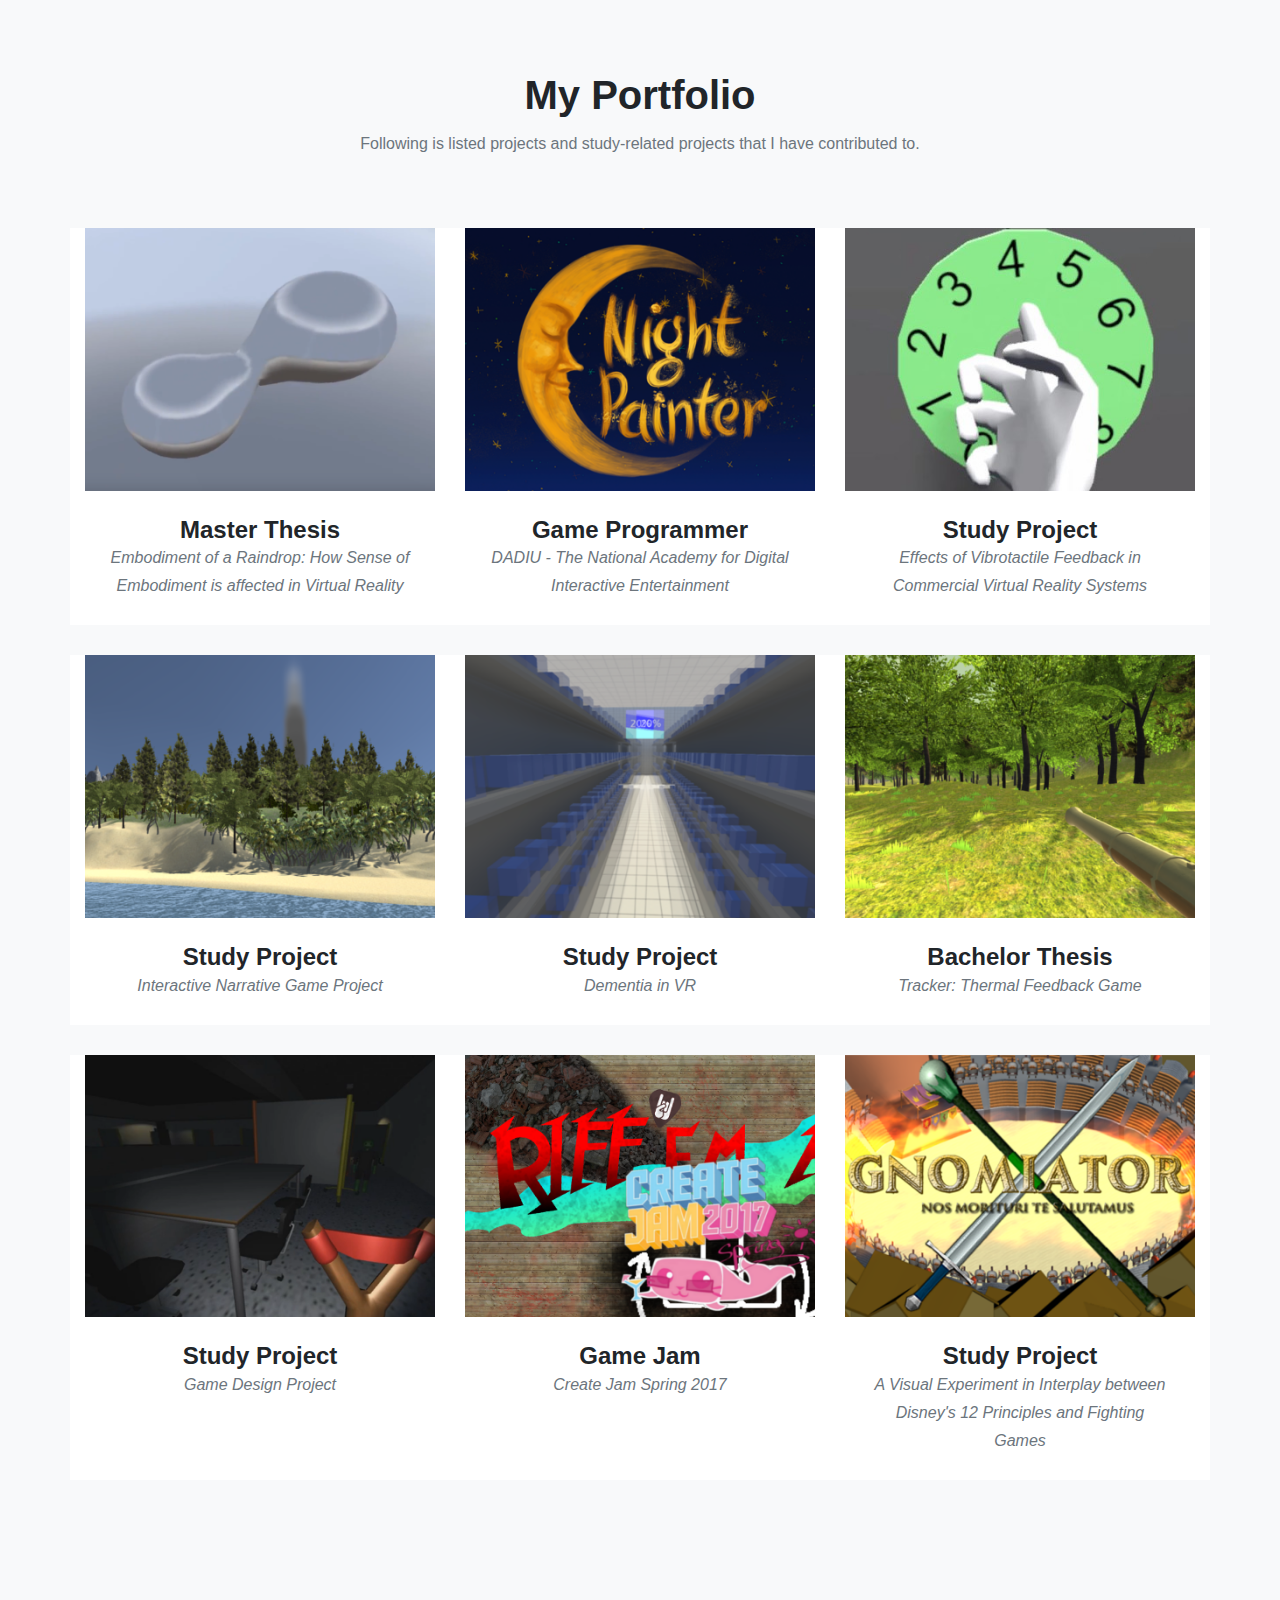
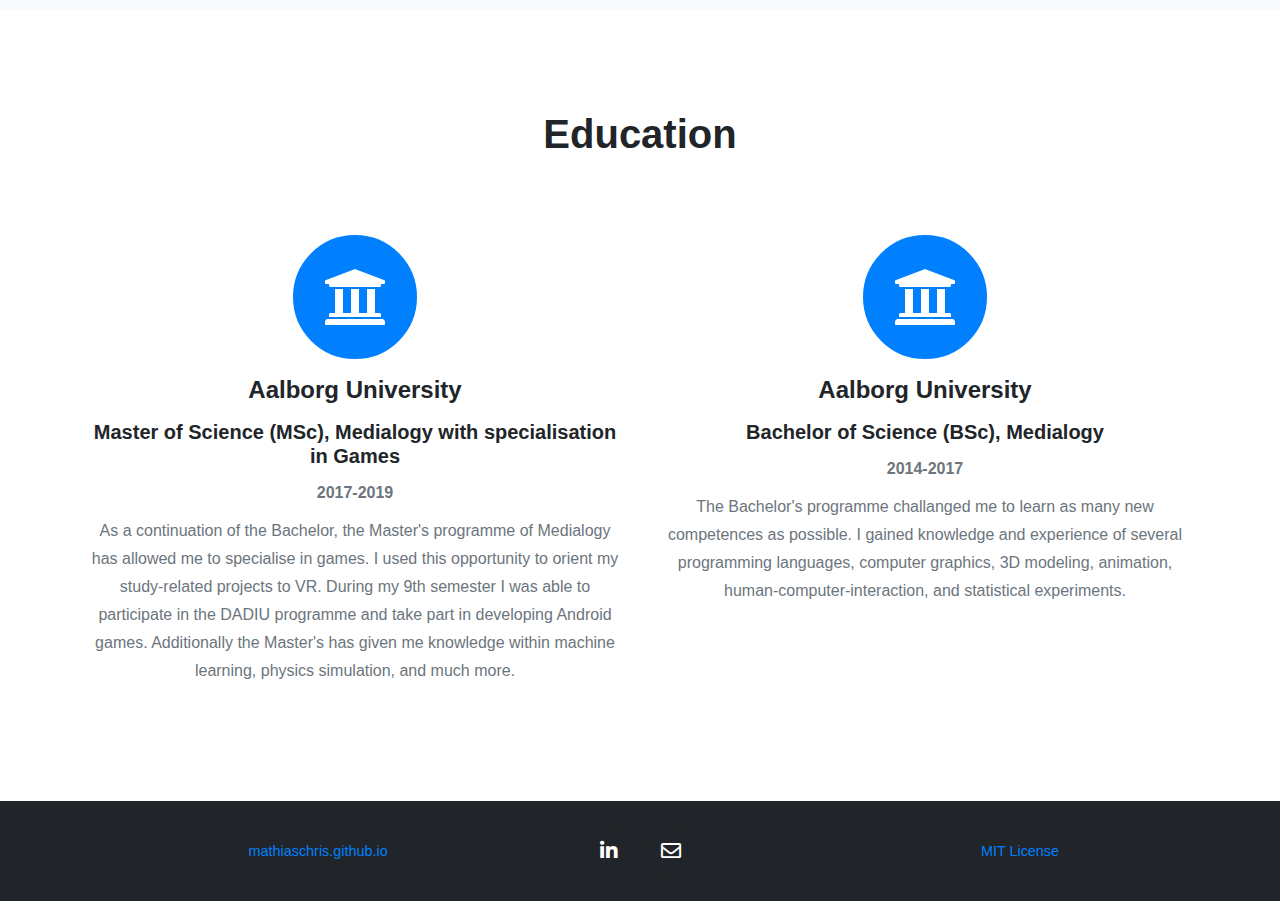
==== commit 768871d7: "Rearranging of files. Removed unused." ====
--- a/index.html
+++ b/index.html
@@ -11,8 +11,8 @@
   <!-- CSS -->
   <link href="vendor/bootstrap/css/bootstrap.min.css" rel="stylesheet">
   <link href="vendor/fontawesome-free/css/all.min.css" rel="stylesheet" type="text/css">
-  <link href="style.css" rel="stylesheet">
-  <link rel="icon" href="img2/portfolio_icon_transp32.png">
+  <link href="css/style.css" rel="stylesheet">
+  <link rel="icon" href="img/portfolio_icon_transp32.png">
 </head>
 
 <body id="page-top">
@@ -55,7 +55,7 @@
           </span>
         </div>
       </div>
-    </header>
+  </header>
   
   <!-- Skills -->
   <section class="page-section" id="competences">
@@ -112,7 +112,7 @@
                 <i class="fas fa-book-open fa-3x"></i>
               </div>
             </div>
-            <img class="img-fluid" src="img2/portfolio/med10_thumbnail.png" alt="">
+            <img class="img-fluid" src="img/portfolio/med10_thumbnail.png" alt="">
           </a>
           <div class="portfolio-caption">
             <h4>Master Thesis</h4>
@@ -126,7 +126,7 @@
                 <i class="fas fa-book-open fa-3x"></i>
               </div>
             </div>
-            <img class="img-fluid" src="img2/portfolio/dadiu_thumbnail.png" alt="">
+            <img class="img-fluid" src="img/portfolio/dadiu_thumbnail.png" alt="">
           </a>
           <div class="portfolio-caption">
             <h4>Game Programmer</h4>
@@ -140,7 +140,7 @@
               <i class="fas fa-book-open fa-3x"></i>
             </div>
           </div>
-          <img class="img-fluid" src="img2/portfolio/med8_thumbnail.JPG" alt="">
+          <img class="img-fluid" src="img/portfolio/med8_thumbnail.JPG" alt="">
         </a>
         <div class="portfolio-caption">
           <h4>Study Project</h4>
@@ -154,7 +154,7 @@
                 <i class="fas fa-book-open fa-3x"></i>
               </div>
             </div>
-            <img class="img-fluid" src="img2/portfolio/narrative_thumbnail.png" alt="">
+            <img class="img-fluid" src="img/portfolio/narrative_thumbnail.png" alt="">
           </a>
           <div class="portfolio-caption">
             <h4>Study Project</h4>
@@ -168,7 +168,7 @@
                 <i class="fas fa-book-open fa-3x"></i>
               </div>
             </div>
-            <img class="img-fluid" src="img2/portfolio/med7_thumbnail.png" alt="">
+            <img class="img-fluid" src="img/portfolio/med7_thumbnail.png" alt="">
           </a>
           <div class="portfolio-caption">
             <h4>Study Project</h4>
@@ -182,7 +182,7 @@
                   <i class="fas fa-book-open fa-3x"></i>
                 </div>
               </div>
-              <img class="img-fluid" src="img2/portfolio/med6_thumbnail.png" alt="">
+              <img class="img-fluid" src="img/portfolio/med6_thumbnail.png" alt="">
             </a>
             <div class="portfolio-caption">
               <h4>Bachelor Thesis</h4>
@@ -196,7 +196,7 @@
                     <i class="fas fa-book-open fa-3x"></i>
                   </div>
                 </div>
-                <img class="img-fluid" src="img2/portfolio/gamedesign_thumbnail.png" alt="">
+                <img class="img-fluid" src="img/portfolio/gamedesign_thumbnail.png" alt="">
               </a>
               <div class="portfolio-caption">
                 <h4>Study Project</h4>
@@ -210,7 +210,7 @@
                       <i class="fas fa-book-open fa-3x"></i>
                     </div>
                   </div>
-                  <img class="img-fluid" src="img2/portfolio/createjam_thumbnail.png" alt="">
+                  <img class="img-fluid" src="img/portfolio/createjam_thumbnail.png" alt="">
                 </a>
                 <div class="portfolio-caption">
                   <h4>Game Jam</h4>
@@ -224,7 +224,7 @@
                         <i class="fas fa-book-open fa-3x"></i>
                       </div>
                     </div>
-                    <img class="img-fluid" src="img2/portfolio/med5_thumbnail.png" alt="">
+                    <img class="img-fluid" src="img/portfolio/med5_thumbnail.png" alt="">
                   </a>
                   <div class="portfolio-caption">
                     <h4>Study Project</h4>
@@ -277,7 +277,7 @@
       <div class="container">
         <div class="row align-items-center">
           <div class="col-md-4">
-            <span class="copyright">Copyright &copy; 2019 <a href="#page-top">mathiaschris.github.io</a></span>
+            <span class="copyright">Copyright &copy; 2019 <a href="index.html">mathiaschris.github.io</a></span>
           </div>
           <div class="col-md-4">
             <ul class="list-inline social-buttons">
@@ -293,9 +293,15 @@
               </li>
             </ul>
           </div>
-        </div>
-      </div>
-    </footer>
+          <div class="col-md-4">
+            <ul class="list-inline quicklinks">
+              <li class="list-inline-item">
+              <a href="LICENSE">MIT License</a>
+            </ul>
+          </div>
+        </div>
+      </div>
+  </footer>
 
   <!-- Portfolio Modals -->
 
@@ -315,7 +321,7 @@
                 <!-- Project Details Go Here -->
                 <h3 class="">Master Thesis</h2>
                 <p class="item-intro text-muted">Embodiment of a Raindrop: How Sense of Embodiment is affected in Virtual Reality</p>
-                <img class="img-fluid d-block mx-auto" src="img2/portfolio/med10_full.png" alt="">
+                <img class="img-fluid d-block mx-auto" src="img/portfolio/med10_full.png" alt="">
                 <p>For my master's thesis, I worked on a project titled "Embodiment of a Raindrop: How Sense of Embodiment is affected in Virtual Reality". Together with my other group member, we developed a VR experience using Unity, for making an experiment about the sense of embodiment in a scenario of being a raindrop forming and falling from the sky.</p>
                 <iframe width="560" height="315" 
                 src="https://www.youtube-nocookie.com/embed/GpCeOXLB1bM?start=8" 
@@ -360,23 +366,23 @@
                 <!-- Project Details Go Here -->
                 <h2 class="">Game Programmer</h2>
                 <p class="item-intro text-muted">DADIU - The National Academy for Digital Interactive Entertainment</p>
-                <img class="img-fluid d-block mx-auto" src="img2/portfolio/DADIU_2018_Team2_Print1.png" alt="">
+                <img class="img-fluid d-block mx-auto" src="img/portfolio/DADIU_2018_Team2_Print1.png" alt="">
                 <p>In the fall of 2018, I worked as a game programmer in my team in the 
                   <a href="http://www.dadiu.dk/">DADIU programme</a>. During the this period, my team and I developed three games for android, 
                   where the two first games were developed over two weeks each, and the third game was developed over six weeks.
                 </p>
-                <img class="img-fluid d-block mx-auto" src="img2/portfolio/tilt3_cropped.png" alt="">
+                <img class="img-fluid d-block mx-auto" src="img/portfolio/tilt3_cropped.png" alt="">
                 <p>The first game, titled: Tilthalla, utilises the android device's sensor orientation to move the player character by tilting the device. 
                   To win the game the player has to navigate levels from start to finish, avoiding traps and enemies. 
                   My contribution to this game includes: tilt input, player movement, level system, enemy functionality, 
                   user interface, and interaction with traps.
                 </p>
-                <img class="img-fluid d-block mx-auto" src="img2/portfolio/shield2_cropped.png" alt="">
+                <img class="img-fluid d-block mx-auto" src="img/portfolio/shield2_cropped.png" alt="">
                 <p>The second game, titled: Shieldmaiden: Berserk, is a stealth game, 
                   where the player has to navigate a terrain filled with obstacles and enemies to reach the end. 
                   I programmed parts of the gameplay, the checkpoint and collectable systems, user interface, enemy behaviour, and optimisation.
                 </p>
-                <img class="img-fluid d-block mx-auto" src="img2/portfolio/np0.png" alt="">
+                <img class="img-fluid d-block mx-auto" src="img/portfolio/np0.png" alt="">
                 <p>The third and last game, titled: Night Painter, is a 3D side-scrolling platformer, 
                   where the player gets to paint the environment, changing the environment’s properties, 
                   and allowing the player to progress through the world. I contributed by programming gameplay, 
@@ -414,7 +420,7 @@
                 <!-- Project Details Go Here -->
                 <h2 class="">Study Project</h2>
                 <p class="item-intro text-muted">Effects of Vibrotactile Feedback in Commercial Virtual Reality Systems</p>
-                <img class="img-fluid d-block mx-auto" src="img2/portfolio/med8_full.JPG" alt="">
+                <img class="img-fluid d-block mx-auto" src="img/portfolio/med8_full.JPG" alt="">
                 <p>My 8th semester deal with investigating haptic feedback in Virtual Reality, and how it affects immersion and performance of the user. A VR application was developed, in which four different approaches in regard to haptic feedback was implemented. This includes haptic pulses from turning a phone dial, vibrations from stirring a pot of water, and rendering of vibrotactile feedback from touching a surface.</p>
                 <p>My contributions to the development of the VR application was designing and implementing the different haptic feedback approaches, programming the functionality of the application.</p>
                 <p>The paper based on this study was accepted by the ArtsIT 2018 conference and published on <a href="https://link.springer.com/chapter/10.1007/978-3-030-06134-0_25">Springer</a> among the post-conference proceedings.</p>
@@ -453,7 +459,7 @@
                 <!-- Project Details Go Here -->
                 <h2 class="text-uppercase">Study Project</h2>
                 <p class="item-intro text-muted">Interactive Narrative Game Project</p>
-                <img class="img-fluid d-block mx-auto" src="img2/portfolio/narrative_full.png" alt="">
+                <img class="img-fluid d-block mx-auto" src="img/portfolio/narrative_full.png" alt="">
                 <p>During one of my 8th semester courses, Narratives in Digital Culture, I took part in developing a small game with a focus on interactive narrative. 
                   This game can be described as an exploratory investigation game, as it lets the player explore the environment and investigate clues about past events, discovering the plot on their own. 
                   However, there are multiple clues that will lead the player to different endings.</p>
@@ -488,7 +494,7 @@
                 <!-- Project Details Go Here -->
                 <h2 class="text-uppercase">Study Project</h2>
                 <p class="item-intro text-muted">Dementia in VR</p>
-                <img class="img-fluid d-block mx-auto" src="img2/portfolio/med7_full.png" alt="">
+                <img class="img-fluid d-block mx-auto" src="img/portfolio/med7_full.png" alt="">
                 <p>My 7th semester project was concerned with investigating the use of Virtual Reality to create more awareness around dementia. 
                   A VR experience was developed to have users play out a scenario where they experience dementia-related symptoms over time while completing tasks.</p>
                 <p>My tasks for developing the VR experience include programming the interaction and shaders used.</p>
@@ -527,7 +533,7 @@
                 <!-- Project Details Go Here -->
                 <h2 class="text-uppercase">Study Project</h2>
                 <p class="item-intro text-muted">Tracker: Thermal Feedback Game</p>
-                <img class="img-fluid d-block mx-auto" src="img2/portfolio/med6_full.png" alt="">
+                <img class="img-fluid d-block mx-auto" src="img/portfolio/med6_full.png" alt="">
                 <p>I investigated the use of thermal feedback in video games in my bachelor thesis. 
                   To this end, a hunting game was developed and thermal feedback was implemented as two Peltier elements in an Xbox controller. 
                   The game made use of these Peltier elements to inform the user of the target location by giving a direction. 
@@ -568,7 +574,7 @@
                 <!-- Project Details Go Here -->
                 <h2 class="text-uppercase">Study Project</h2>
                 <p class="item-intro text-muted">Game Design Project</p>
-                <img class="img-fluid d-block mx-auto" src="img2/portfolio/gamedesign_full.png" alt="">
+                <img class="img-fluid d-block mx-auto" src="img/portfolio/gamedesign_full.png" alt="">
                 <p>During my 6th semester, I participated in a course called Theory and Practise of Game Design and Development. 
                   In a team of 6 people, we developed a small game about a student defending themself against hordes of the undead with a slingshot, and by building blockades and turrets.</p>
                 <p>I contributed by collaborating with others to create the game design, programming the gameplay and implementing assets created by other team members.</p>
@@ -602,7 +608,7 @@
                   <!-- Project Details Go Here -->
                   <h2 class="text-uppercase">Game Jam</h2>
                   <p class="item-intro text-muted">Create Jam Spring 2017</p>
-                  <img class="img-fluid d-block mx-auto" src="img2/portfolio/createjam_full.png" alt="">
+                  <img class="img-fluid d-block mx-auto" src="img/portfolio/createjam_full.png" alt="">
                   <p>I took part in developing a game during the 2017 spring edition Create Jam. 
                     Together with my team we developed the game "Riff’Em Apart”, set in an apocalyptic world where the player has to survive for as long as possible by playing music to destroy waves of zombies.</p>
                   <p>I contributed with helping in designing the game, programming gameplay, and implementing assets.</p>
@@ -619,7 +625,7 @@
           </div>
         </div>
       </div>
-    </div>
+  </div>
 
     <!-- Modal-Med5 -->
   <div class="portfolio-modal modal fade" id="portfolioModal-Med5" tabindex="-1" role="dialog" aria-hidden="true">
@@ -637,7 +643,7 @@
                   <!-- Project Details Go Here -->
                   <h2 class="text-uppercase">Study Project</h2>
                   <p class="item-intro text-muted">A Visual Experiment in Interplay between Disney's 12 Principles and Fighting Games</p>
-                  <img class="img-fluid d-block mx-auto" src="img2/portfolio/med5_full.png" alt="">
+                  <img class="img-fluid d-block mx-auto" src="img/portfolio/med5_full.png" alt="">
                   <p>The 5th semester project set out to investigate the effect of animation lengths of character actions in video games. 
                     For this, a four-player free-for-all fighting game was developed, where we could switch between realistic length animations and near-instant length animations for the experiment.</p>
                   <p>My tasks for the development of the game included programming gameplay and implementing assets.</p>
@@ -658,7 +664,7 @@
           </div>
         </div>
       </div>
-    </div>
+  </div>
 
   <!-- Bootstrap core JavaScript -->
   <script src="vendor/jquery/jquery.min.js"></script>
@@ -668,16 +674,7 @@
   <script src="vendor/jquery-easing/jquery.easing.min.js"></script>
 
   <!-- Custom scripts for this template -->
-  <script src="js/agency.min.js"></script>
-
-  <script language="javascript" type="text/javascript">
-    $(".modal").on("hidden.bs.modal", function () {
-      $("iframe").each(function() { 
-        var src= $(this).attr('src');
-        $(this).attr('src',src);  
-      });
-    });
-  </script>
+  <script src="js/functions.js"></script>
 
 </body>
 
--- a/css/style.css
+++ b/css/style.css
@@ -0,0 +1,447 @@
+body {
+  overflow-x: hidden;
+  font-family: Verdana, Geneva, Tahoma, sans-serif;
+}
+
+p {
+  line-height: 1.75;
+}
+
+a {
+  color: #0080FF;
+}
+
+a:hover {
+  color :white;
+}
+
+b {
+  color: white;
+}
+
+.text-primary {
+  color: #0080FF !important;
+}
+
+.text-outline {
+  text-shadow: 0 0 15px black,0 0 15px black,0 0 15px black,0 0 15px black;
+}
+
+h1,
+h2,
+h3,
+h4,
+h5,
+h6 {
+  font-weight: 700;
+  font-family: Verdana, Geneva, Tahoma, sans-serif;
+}
+
+.transition {
+  -webkit-transition: all 0.3s;
+  transition: all 0.3s;
+}
+
+.page-section {
+  padding: 100px 0;
+}
+
+.page-section h2.section-heading {
+  font-size: 40px;
+  margin-top: 0;
+  margin-bottom: 15px;
+}
+
+.page-section h3.section-subheading {
+  font-size: 16px;
+  font-weight: 400;
+  margin-bottom: 75px;
+  text-transform: none;
+  font-family:Verdana, Geneva, Tahoma, sans-serif;
+}
+
+@media (min-width: 768px) {
+  section {
+    padding: 150px 0;
+  }
+}
+
+.btn {
+  font-family: Verdana, Geneva, Tahoma, sans-serif;
+  font-weight: 700;
+}
+
+.btn-xl {
+  font-size: 18px;
+  padding: 20px 40px;
+}
+
+.btn-primary {
+  background-color: #0080FF;
+  border-color: #0080FF;
+  border-radius: 0;
+  border: transparent;
+  -webkit-transition: all 0.3s;
+  transition: all 0.3s;
+}
+
+.btn-secondary {
+  background-color: rgba(0, 0, 0, 0.5) !important;
+  border-color: rgba(0, 0, 0, 0.5) !important;
+  border-radius: 0;
+  border: transparent;
+  padding: 20px 40px;
+  margin-bottom: 10px;
+}
+
+.btn-primary:active, .btn-primary:hover {
+  background-color: white !important;
+  border-color: white;
+  color: #0080FF;
+}
+
+.btn-primary:active{
+  -webkit-box-shadow: 0 0 0 0.2rem rgba(0, 128, 255, 0.5) !important;
+  box-shadow: 0 0 0 0.2rem rgba(0, 128, 255, 0.5) !important;
+}
+
+#mainNav {
+  background-color: #4C4C4C;
+}
+
+#mainNav .navbar-toggler {
+  font-size: 12px;
+  right: 0;
+  padding: 13px;
+  color: white;
+  border: 0;
+  background-color: #0080FF;
+  font-family: Verdana, Geneva, Tahoma, sans-serif;
+}
+
+#mainNav .navbar-brand {
+  color: #0080FF;
+  font-family: Verdana, Geneva, Tahoma, sans-serif;
+  -webkit-transition: all 0.3s;
+  transition: all 0.3s;
+}
+
+#mainNav .navbar-brand.active, #mainNav .navbar-brand:active, #mainNav .navbar-brand:focus, #mainNav .navbar-brand:hover {
+  color: white;
+}
+
+#mainNav .navbar-nav .nav-item .nav-link {
+  font-size: 100%;
+  font-weight: 500;
+  padding: 0.75em 0;
+  letter-spacing: 1px;
+  color: #0080FF;
+  font-family: Verdana, Geneva, Tahoma, sans-serif;
+  -webkit-transition: all 0.3s;
+  transition: all 0.3s;
+}
+
+#mainNav .navbar-nav .nav-item .nav-link.active, #mainNav .navbar-nav .nav-item .nav-link:hover {
+  color: white;
+}
+
+@media (min-width: 992px) {
+  #mainNav {
+    padding-top: 25px;
+    padding-bottom: 25px;
+    -webkit-transition: padding-top 0.3s, padding-bottom 0.3s;
+    transition: padding-top 0.3s, padding-bottom 0.3s;
+    border: none;
+    background-color: transparent;
+  }
+  #mainNav .navbar-brand {
+    font-size: 1.75em;
+    -webkit-transition: all 0.3s;
+    transition: all 0.3s;
+  }
+  #mainNav .navbar-nav .nav-item .nav-link {
+    padding: 1.1em 1em !important;
+  }
+  #mainNav.navbar-shrink {
+    padding-top: 0;
+    padding-bottom: 0;
+    background-color: #212529;
+  }
+  #mainNav.navbar-shrink .navbar-brand {
+    font-size: 1.25em;
+    padding: 12px 0;
+  }
+  #mainNav.navbar-shrink .btn-secondary{
+    background-color: rgba(0, 0, 0, 0) !important;
+    border-color: rgba(0, 0, 0, 0) !important;
+    border-radius: 0;
+    border: transparent;
+    padding: 0 0;
+    margin-bottom: 0;
+  }
+}
+
+header.masthead {
+  text-align: center;
+  color: white;
+  background-image: url("../img/portfolio_background_dark.png");
+  background-repeat: no-repeat;
+  background-attachment: scroll;
+  background-position: center center;
+  background-size: cover;
+}
+
+header.masthead .intro-text {
+  padding-top: 150px;
+  padding-bottom: 100px;
+  font-family: Verdana, Geneva, Tahoma, sans-serif;
+}
+
+header.masthead .intro-text .intro-lead-in {
+  font-size: 32px;
+  font-weight: 600;
+  line-height: 40px;
+  margin-bottom: 25px;
+}
+
+header.masthead .intro-text .intro-heading {
+  font-size: 32px;
+  font-weight: 600;
+  line-height: 40px;
+  margin-bottom: 25px;
+}
+
+@media (min-width: 768px) {
+  header.masthead .intro-text {
+    padding-top: 300px;
+    padding-bottom: 200px;
+  }
+  header.masthead .intro-text .intro-lead-in {
+    font-size: 55px;
+    font-weight: 600;
+    line-height: 40px;
+    margin-bottom: 25px;
+  }
+  header.masthead .intro-text .intro-heading {
+    font-size: 50px;
+    font-weight: 600;
+    line-height: 50px;
+    margin-bottom:20px;
+  }
+}
+
+.service-heading {
+  margin: 15px 0;
+  text-transform: none;
+}
+
+.portfolio {
+  background-color: rgb(206, 206, 206);
+}
+
+#portfolio .portfolio-item {
+  right: 0;
+  margin: 0 0 15px;
+  background-color: white;
+}
+
+#portfolio .portfolio-item .portfolio-link {
+  position: relative;
+  display: block;
+  max-width: 400px;
+  margin: 0 auto;
+  cursor: pointer;
+}
+
+#portfolio .portfolio-item .portfolio-link .portfolio-hover {
+  position: absolute;
+  width: 100%;
+  height: 100%;
+  -webkit-transition: all ease 0.5s;
+  transition: all ease 0.5s;
+  opacity: 0;
+  background: rgba(0, 128, 255, 0.5);
+}
+
+#portfolio .portfolio-item .portfolio-link .portfolio-hover:hover {
+  opacity: 1;
+}
+
+#portfolio .portfolio-item .portfolio-link .portfolio-hover .portfolio-hover-content {
+  font-size: 20px;
+  position: absolute;
+  top: 50%;
+  width: 100%;
+  height: 20px;
+  margin-top: -12px;
+  text-align: center;
+  color: white;
+}
+
+#portfolio .portfolio-item .portfolio-link .portfolio-hover .portfolio-hover-content i {
+  margin-top: -12px;
+}
+
+#portfolio .portfolio-item .portfolio-link .portfolio-hover .portfolio-hover-content h3,
+#portfolio .portfolio-item .portfolio-link .portfolio-hover .portfolio-hover-content h4 {
+  margin: 0;
+}
+
+#portfolio .portfolio-item .portfolio-caption {
+  max-width: 400px;
+  margin: 0 auto;
+  padding: 25px;
+  text-align: center;
+  background-color: #fff;
+}
+
+#portfolio .portfolio-item .portfolio-caption h4 {
+  margin: 0;
+  text-transform: none;
+}
+
+#portfolio .portfolio-item .portfolio-caption p {
+  font-size: 16px;
+  font-style: italic;
+  margin: 0;
+  font-family: Verdana, Geneva, Tahoma, sans-serif;
+}
+
+#portfolio * {
+  z-index: 2;
+}
+
+@media (min-width: 767px) {
+  #portfolio .portfolio-item {
+    margin: 0 0 30px;
+  }
+}
+
+.portfolio-modal .modal-dialog {
+  margin: 0 auto;
+  max-width:65vw;
+}
+
+.portfolio-modal .modal-content {
+  padding: 20px;
+  text-align: center;
+}
+
+.portfolio-modal .modal-content h2 {
+  font-size: 3em;
+  margin-bottom: 15px;
+}
+
+.portfolio-modal .modal-content iframe {
+  margin-bottom: 15px;
+  width: 100%;
+}
+
+.portfolio-modal .modal-content p {
+  margin-bottom: 30px;
+}
+
+.portfolio-modal .modal-content p a:hover {
+  margin-bottom: 30px;
+  color: rgb(134, 195, 255);
+}
+
+.portfolio-modal .modal-content p.item-intro {
+  font-size: 16px;
+  font-style: italic;
+  margin: 20px 0 30px;
+  font-family: Verdana, Geneva, Tahoma, sans-serif;
+}
+
+.portfolio-modal .modal-content ul.list-inline {
+  margin-top: 0;
+  margin-bottom: 30px;
+}
+
+.portfolio-modal .modal-content img {
+  margin-bottom: 30px;
+}
+
+.portfolio-modal .modal-content button {
+  cursor: pointer;
+}
+
+.portfolio-modal .close-modal {
+  position: absolute;
+  top: 25px;
+  right: 25px;
+  width: 75px;
+  height: 75px;
+  cursor: pointer;
+  background-color: transparent;
+}
+
+.portfolio-modal .close-modal:hover {
+  opacity: 0.3;
+}
+
+.portfolio-modal .close-modal .lr {
+  /* Safari and Chrome */
+  z-index: 1051;
+  width: 1px;
+  height: 75px;
+  margin-left: 35px;
+  /* IE 9 */
+  -webkit-transform: rotate(45deg);
+  transform: rotate(45deg);
+  background-color: #212529;
+}
+
+.portfolio-modal .close-modal .lr .rl {
+  /* Safari and Chrome */
+  z-index: 1052;
+  width: 1px;
+  height: 75px;
+  /* IE 9 */
+  -webkit-transform: rotate(90deg);
+  transform: rotate(90deg);
+  background-color: #212529;
+}
+
+.footer {
+  padding: 25px 0;
+  text-align: center;
+  background-color: #212529;
+}
+
+.footer span.copyright {
+  font-size: 90%;
+  line-height: 40px;
+  text-transform: none;
+  font-family: 'Montserrat', -apple-system, BlinkMacSystemFont, 'Segoe UI', Roboto, 'Helvetica Neue', Arial, sans-serif, 'Apple Color Emoji', 'Segoe UI Emoji', 'Segoe UI Symbol', 'Noto Color Emoji';
+}
+
+.footer ul.quicklinks {
+  font-size: 90%;
+  line-height: 40px;
+  margin-bottom: 0;
+  text-transform: none;
+  font-family: 'Montserrat', -apple-system, BlinkMacSystemFont, 'Segoe UI', Roboto, 'Helvetica Neue', Arial, sans-serif, 'Apple Color Emoji', 'Segoe UI Emoji', 'Segoe UI Symbol', 'Noto Color Emoji';
+}
+
+ul.social-buttons {
+  margin-bottom: 0;
+}
+
+ul.social-buttons li a {
+  font-size: 20px;
+  line-height: 50px;
+  display: block;
+  width: 50px;
+  height: 50px;
+  -webkit-transition: all 0.3s;
+  transition: all 0.3s;
+  color: white;
+  border-radius: 100%;
+  outline: none;
+  background-color: #212529;
+}
+
+ul.social-buttons li a:active, ul.social-buttons li a:focus, ul.social-buttons li a:hover {
+  background-color: #0080FF;
+}
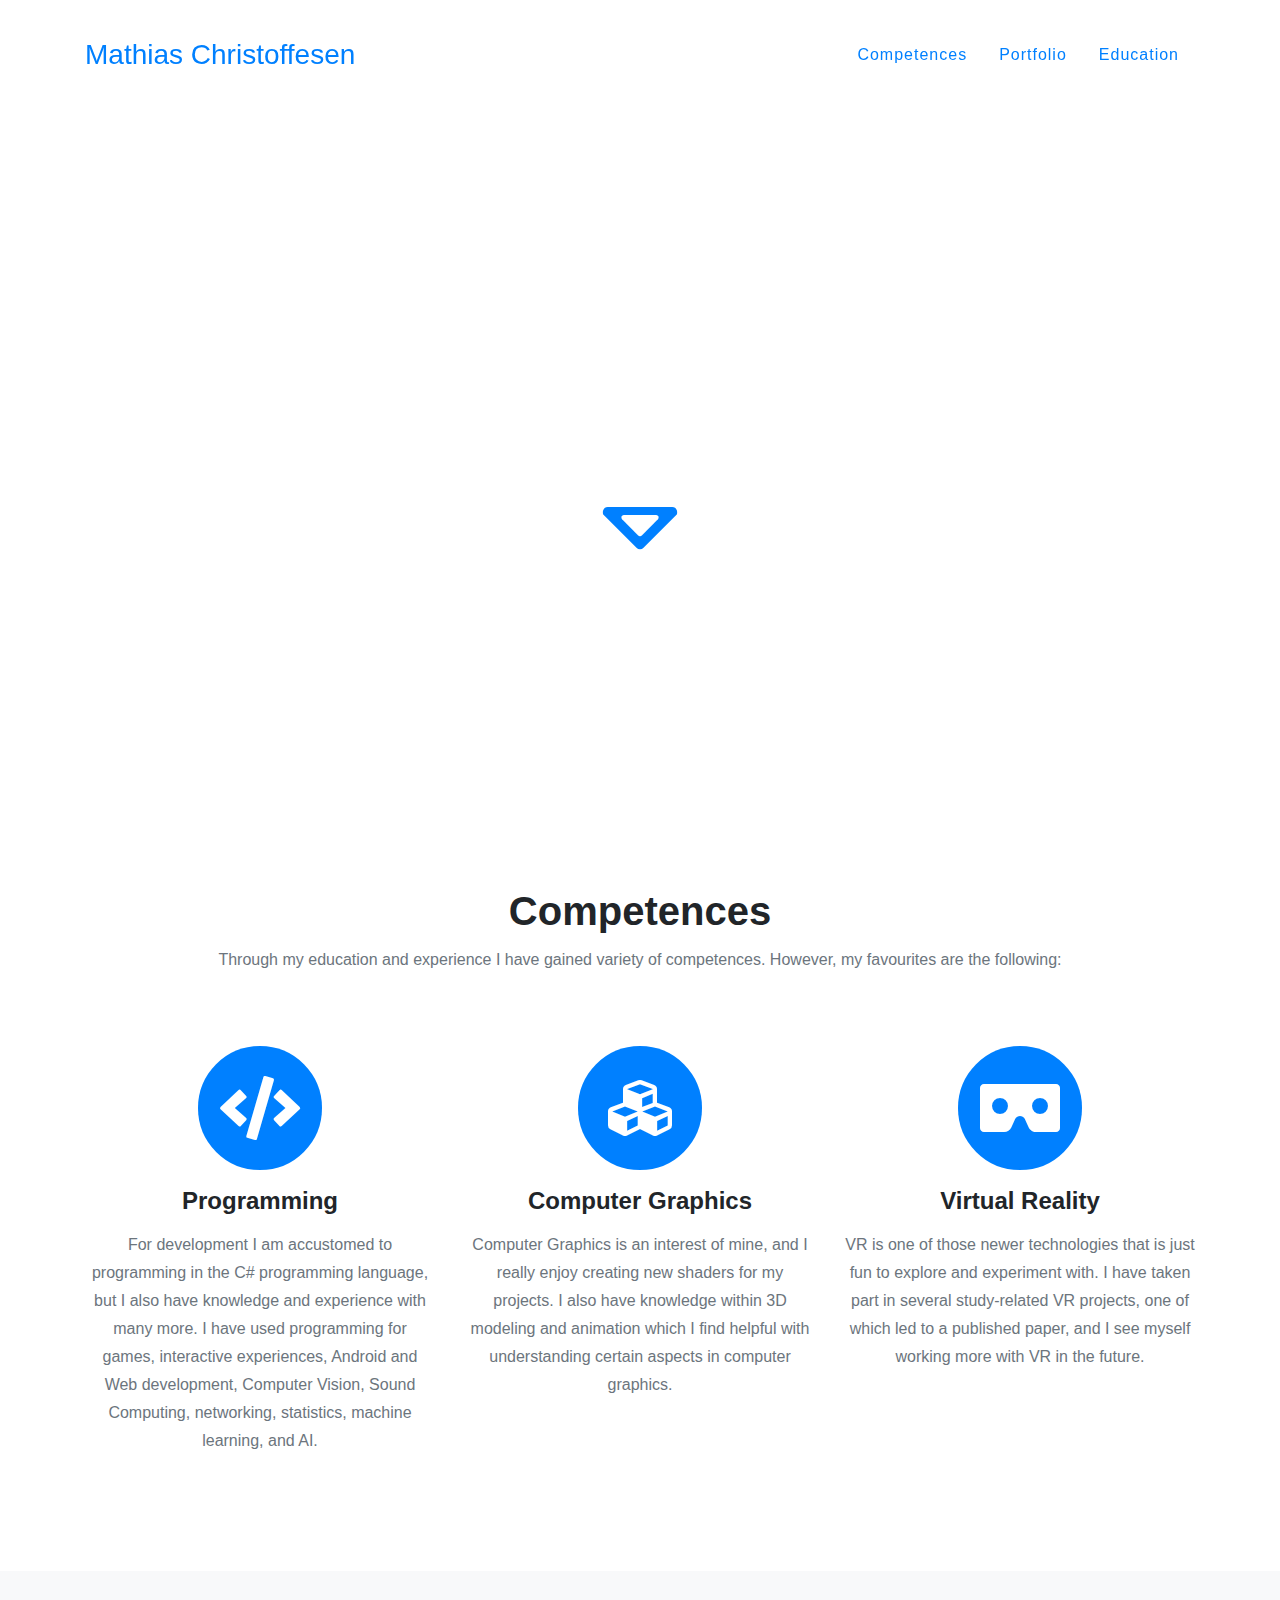
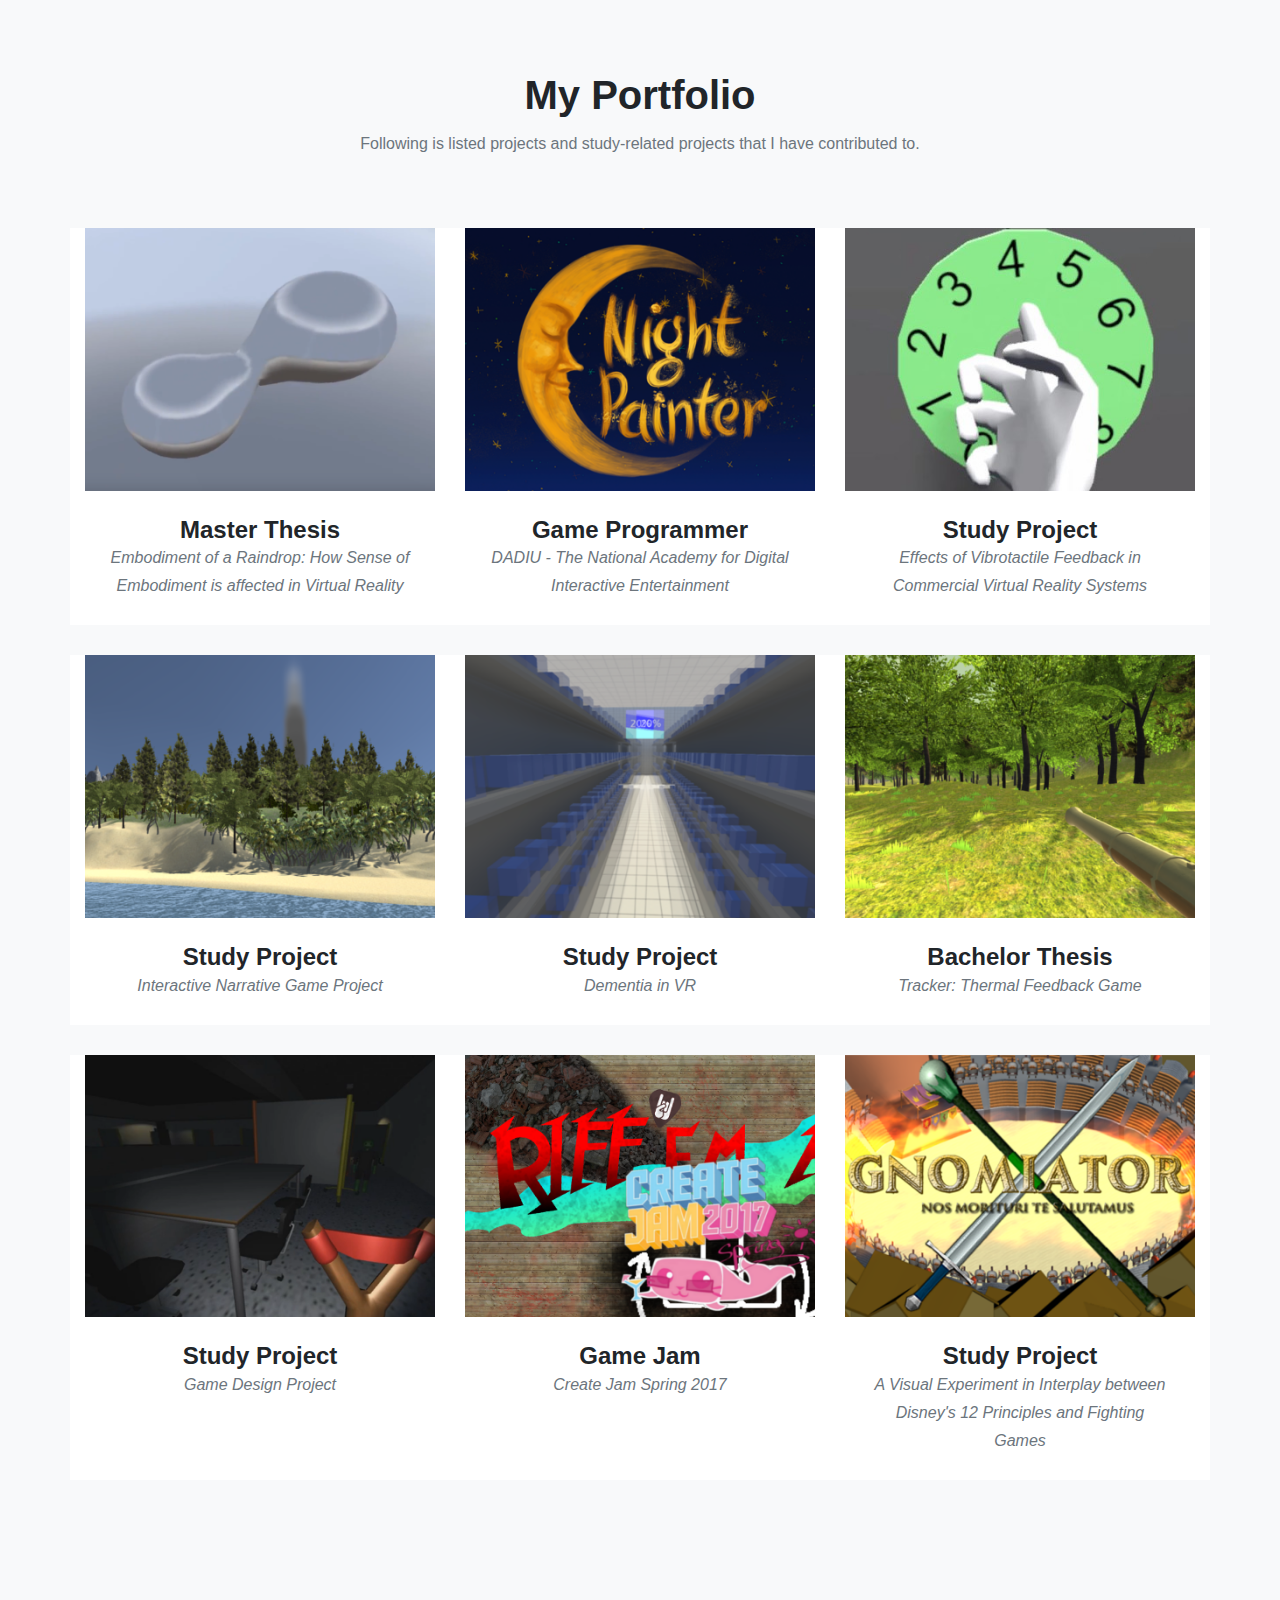
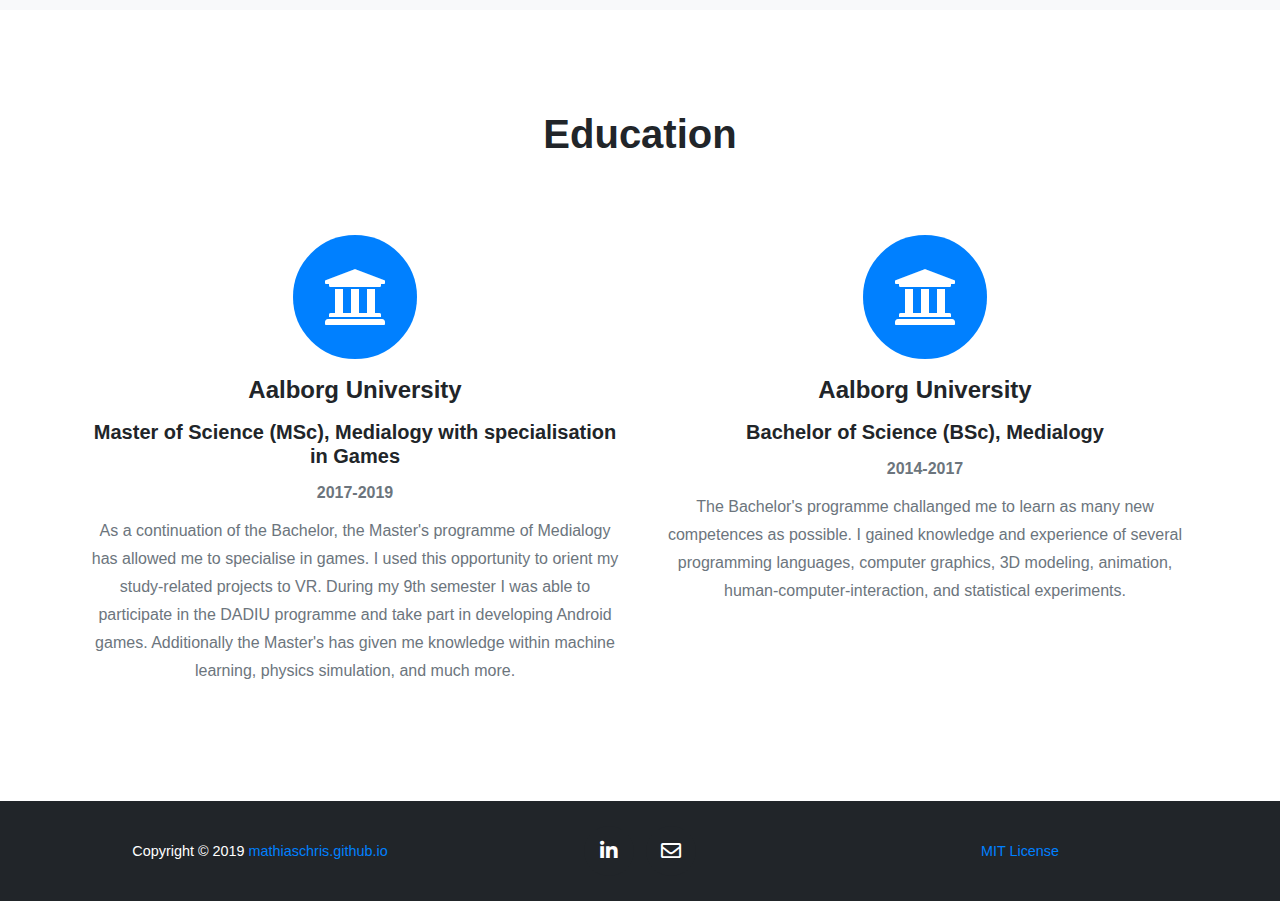
==== commit a85c09ca: "Change footer text colour. Added license page." ====
--- a/index.html
+++ b/index.html
@@ -266,7 +266,8 @@
             <h4 class="service-heading">Aalborg University</h4>
             <h5 class="service-heading">Bachelor of Science (BSc), Medialogy</h4>
             <h6 class="service-heading text-muted">2014-2017</h5>
-            <p class="text-muted">The Bachelor's programme challanged me to learn as many new competences as possible. I gained knowledge and experience of several programming languages, computer graphics, 3D modeling, animation, human-computer-interaction, and statistical experiments.</p>
+            <p class="text-muted">The Bachelor's programme challanged me to learn as many new competences as possible. 
+              I gained knowledge and experience of several programming languages, computer graphics, 3D modeling, animation, human-computer-interaction, and statistical experiments.</p>
           </div>
         </div>
     </div>
@@ -296,7 +297,7 @@
           <div class="col-md-4">
             <ul class="list-inline quicklinks">
               <li class="list-inline-item">
-              <a href="LICENSE">MIT License</a>
+              <a href="html/license.html">MIT License</a>
             </ul>
           </div>
         </div>
--- a/css/style.css
+++ b/css/style.css
@@ -407,6 +407,7 @@
   padding: 25px 0;
   text-align: center;
   background-color: #212529;
+  color: white;
 }
 
 .footer span.copyright {
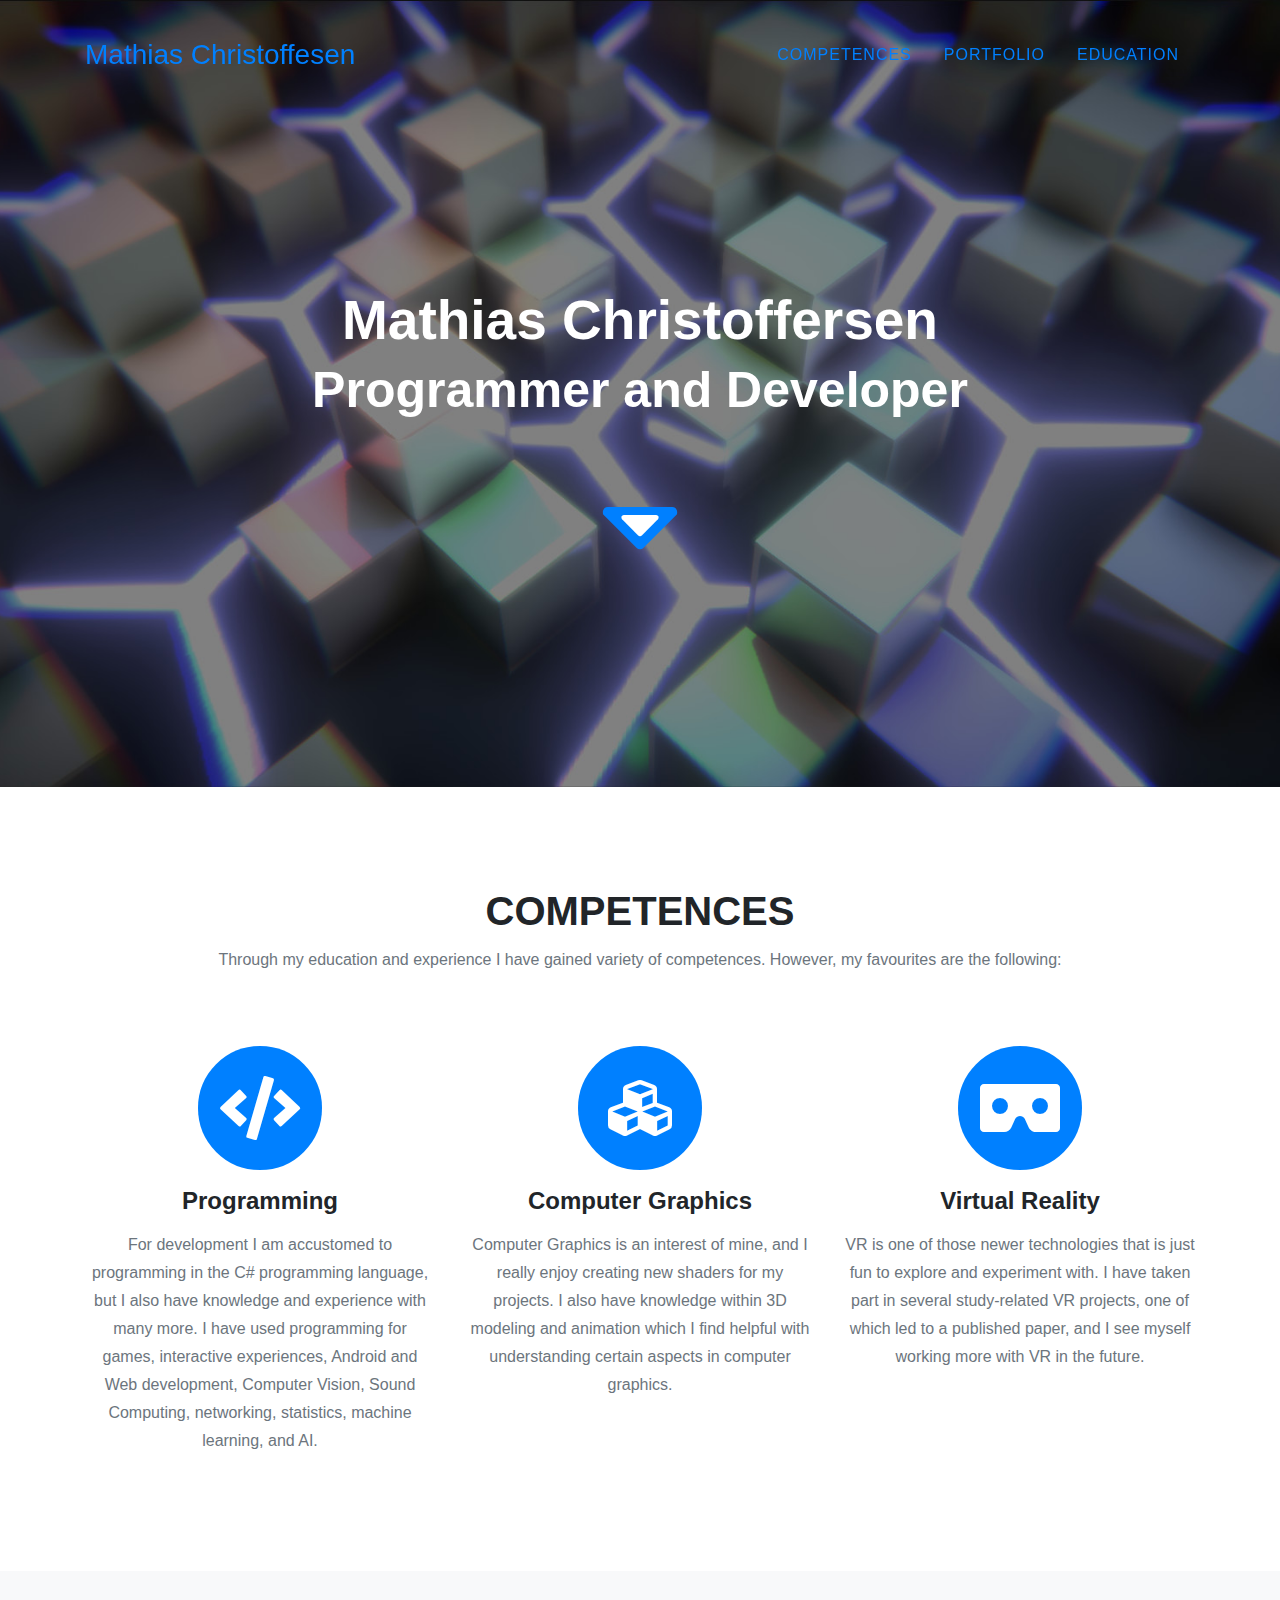
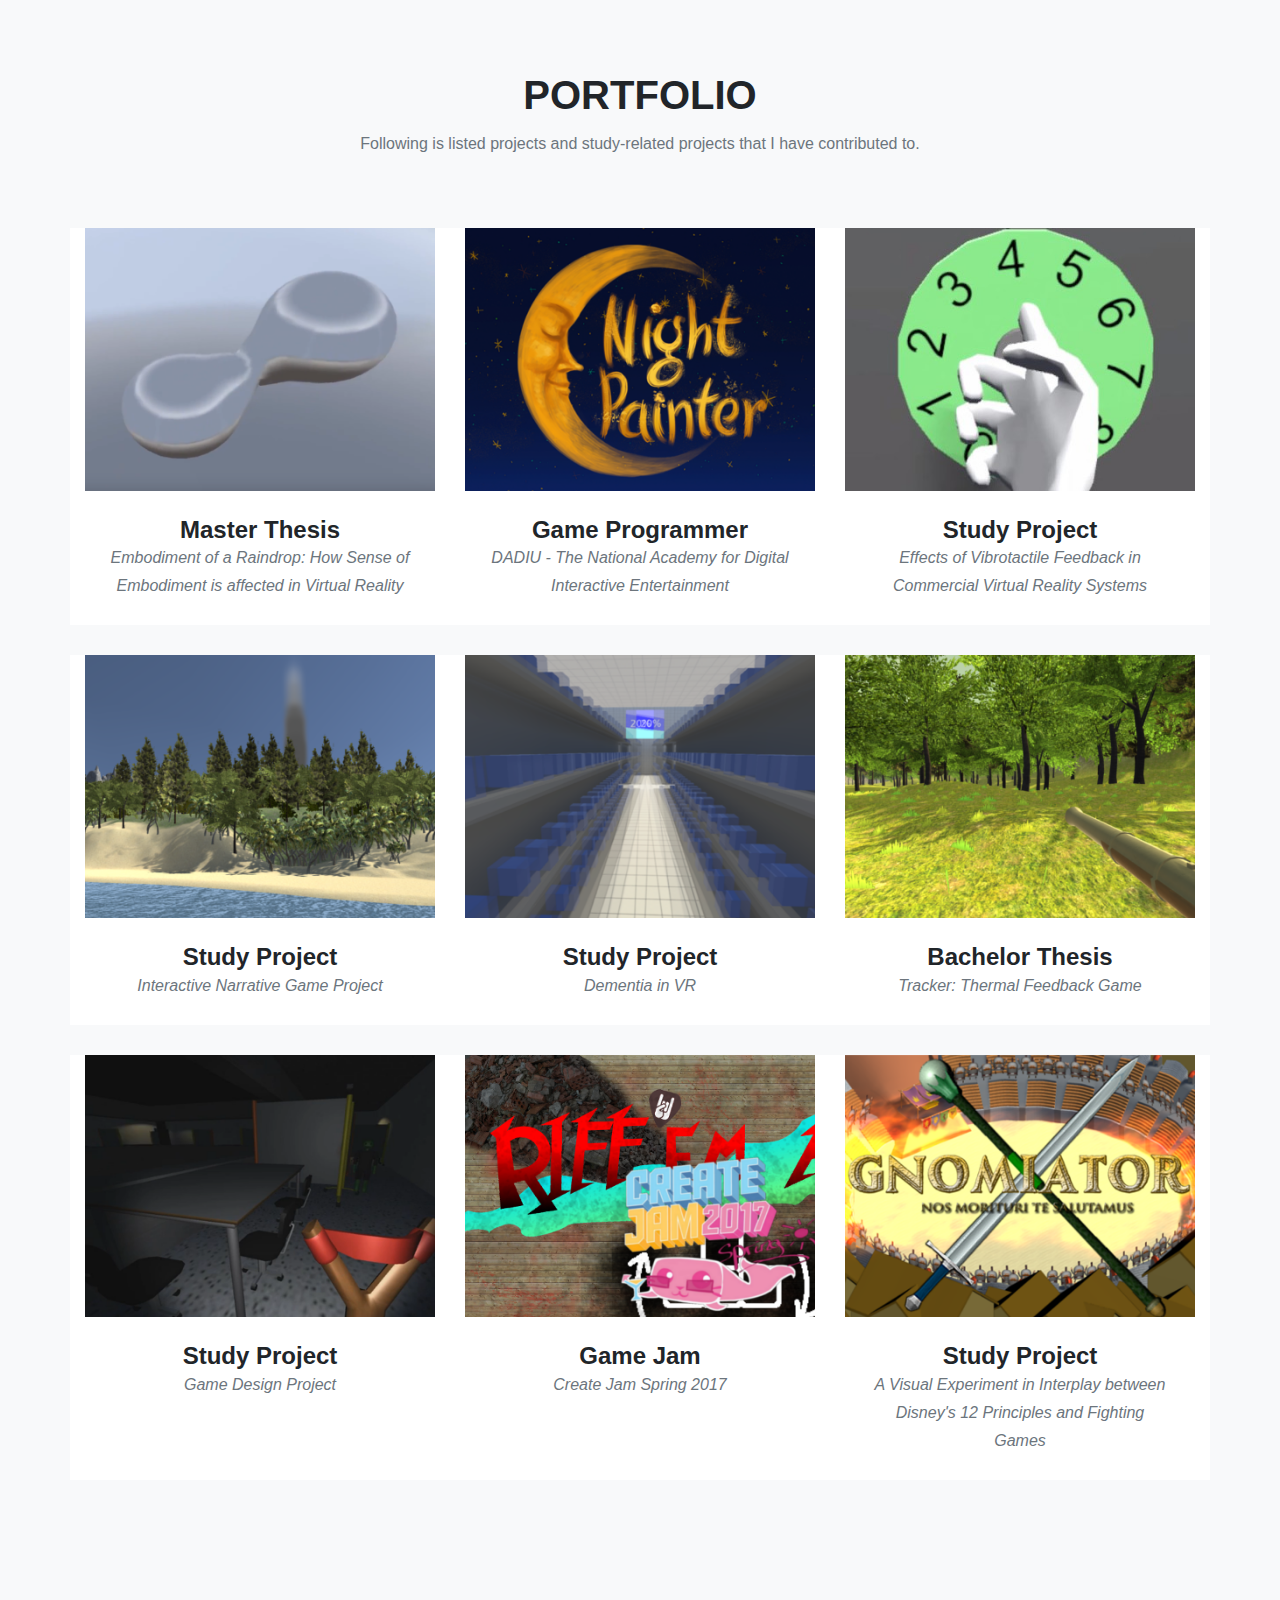
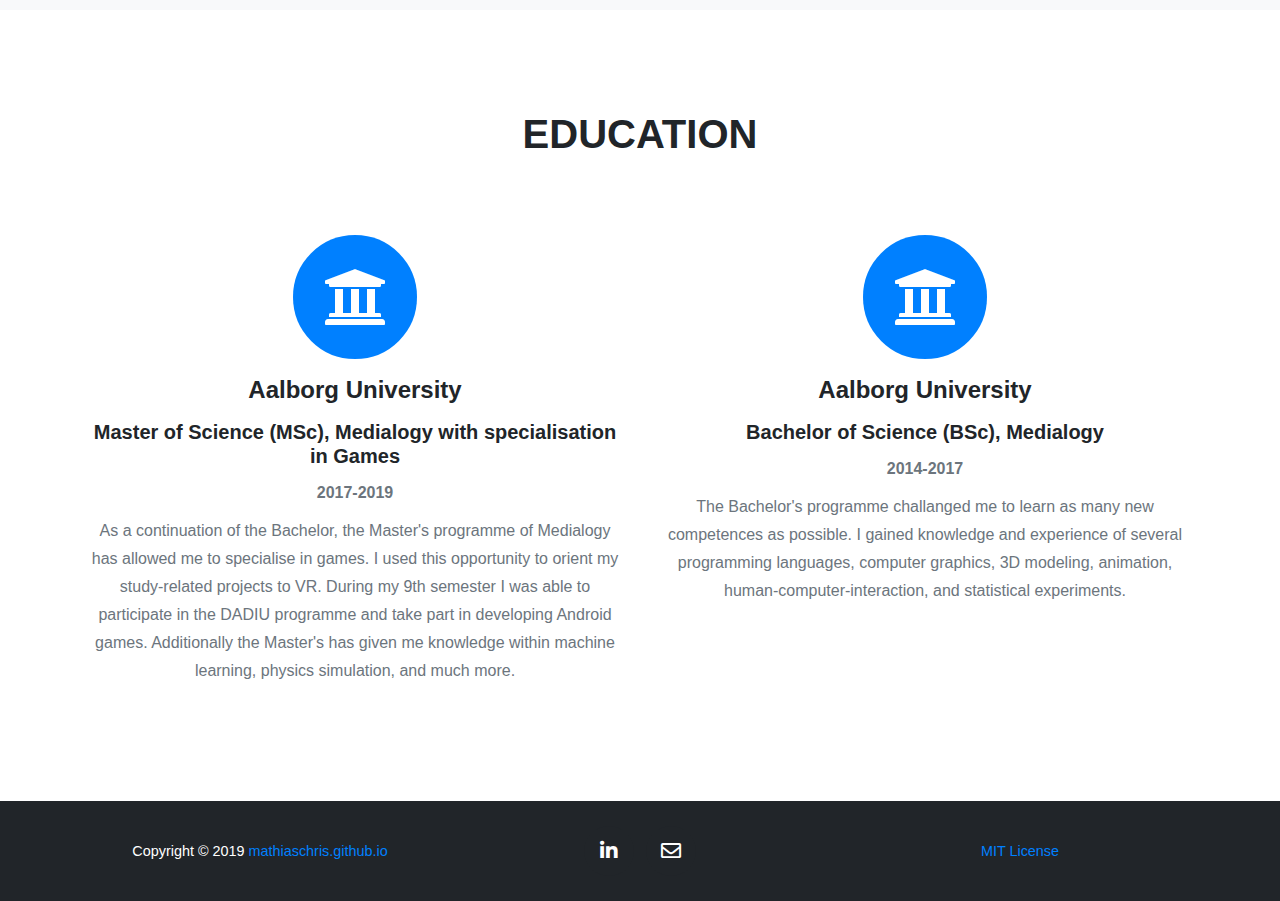
==== commit f08ee994: "Changed headers to uppercase." ====
--- a/index.html
+++ b/index.html
@@ -27,13 +27,13 @@
       <div class="collapse navbar-collapse" id="navbarResponsive">
         <ul class="navbar-nav ml-auto">
           <li class="nav-item"> 
-            <a class="nav-link js-scroll-trigger" href="#competences">Competences</a>
+            <a class="nav-link js-scroll-trigger text-uppercase" href="#competences">Competences</a>
           </li>
           <li class="nav-item">
-            <a class="nav-link js-scroll-trigger" href="#portfolio">Portfolio</a>
+            <a class="nav-link js-scroll-trigger text-uppercase" href="#portfolio">Portfolio</a>
           </li> 
           <li class="nav-item">
-              <a class="nav-link js-scroll-trigger" href="#education">Education</a>
+              <a class="nav-link js-scroll-trigger text-uppercase" href="#education">Education</a>
           </li> 
         </ul>
       </div>
@@ -62,7 +62,7 @@
       <div class="container">
         <div class="row">
           <div class="col-lg-12 text-center">
-            <h2 class="section-heading">Competences</h2>
+            <h2 class="section-heading text-uppercase">Competences</h2>
             <h3 class="section-subheading text-muted">Through my education and experience I have gained variety of competences. However, my favourites are the following:</h3>
           </div>
         </div>
@@ -100,7 +100,7 @@
     <div class="container">
       <div class="row">
         <div class="col-lg-12 text-center">
-          <h2 class="section-heading">My Portfolio</h2>
+          <h2 class="section-heading text-uppercase">Portfolio</h2>
           <h3 class="section-subheading text-muted">Following is listed projects and study-related projects that I have contributed to.</h3>
         </div>
       </div>
@@ -239,7 +239,7 @@
       <div class="container">
         <div class="row">
           <div class="col-lg-12 text-center">
-            <h2 class="section-heading">Education</h2>
+            <h2 class="section-heading text-uppercase">Education</h2>
             <h3 class="section-subheading text-muted"></h3>
           </div>
         </div>
--- a/css/style.css
+++ b/css/style.css
@@ -184,7 +184,7 @@
 header.masthead {
   text-align: center;
   color: white;
-  background-image: url("../img/portfolio_background_dark.png");
+  background-image: url("../img/portfolio_background_dark.jpg");
   background-repeat: no-repeat;
   background-attachment: scroll;
   background-position: center center;
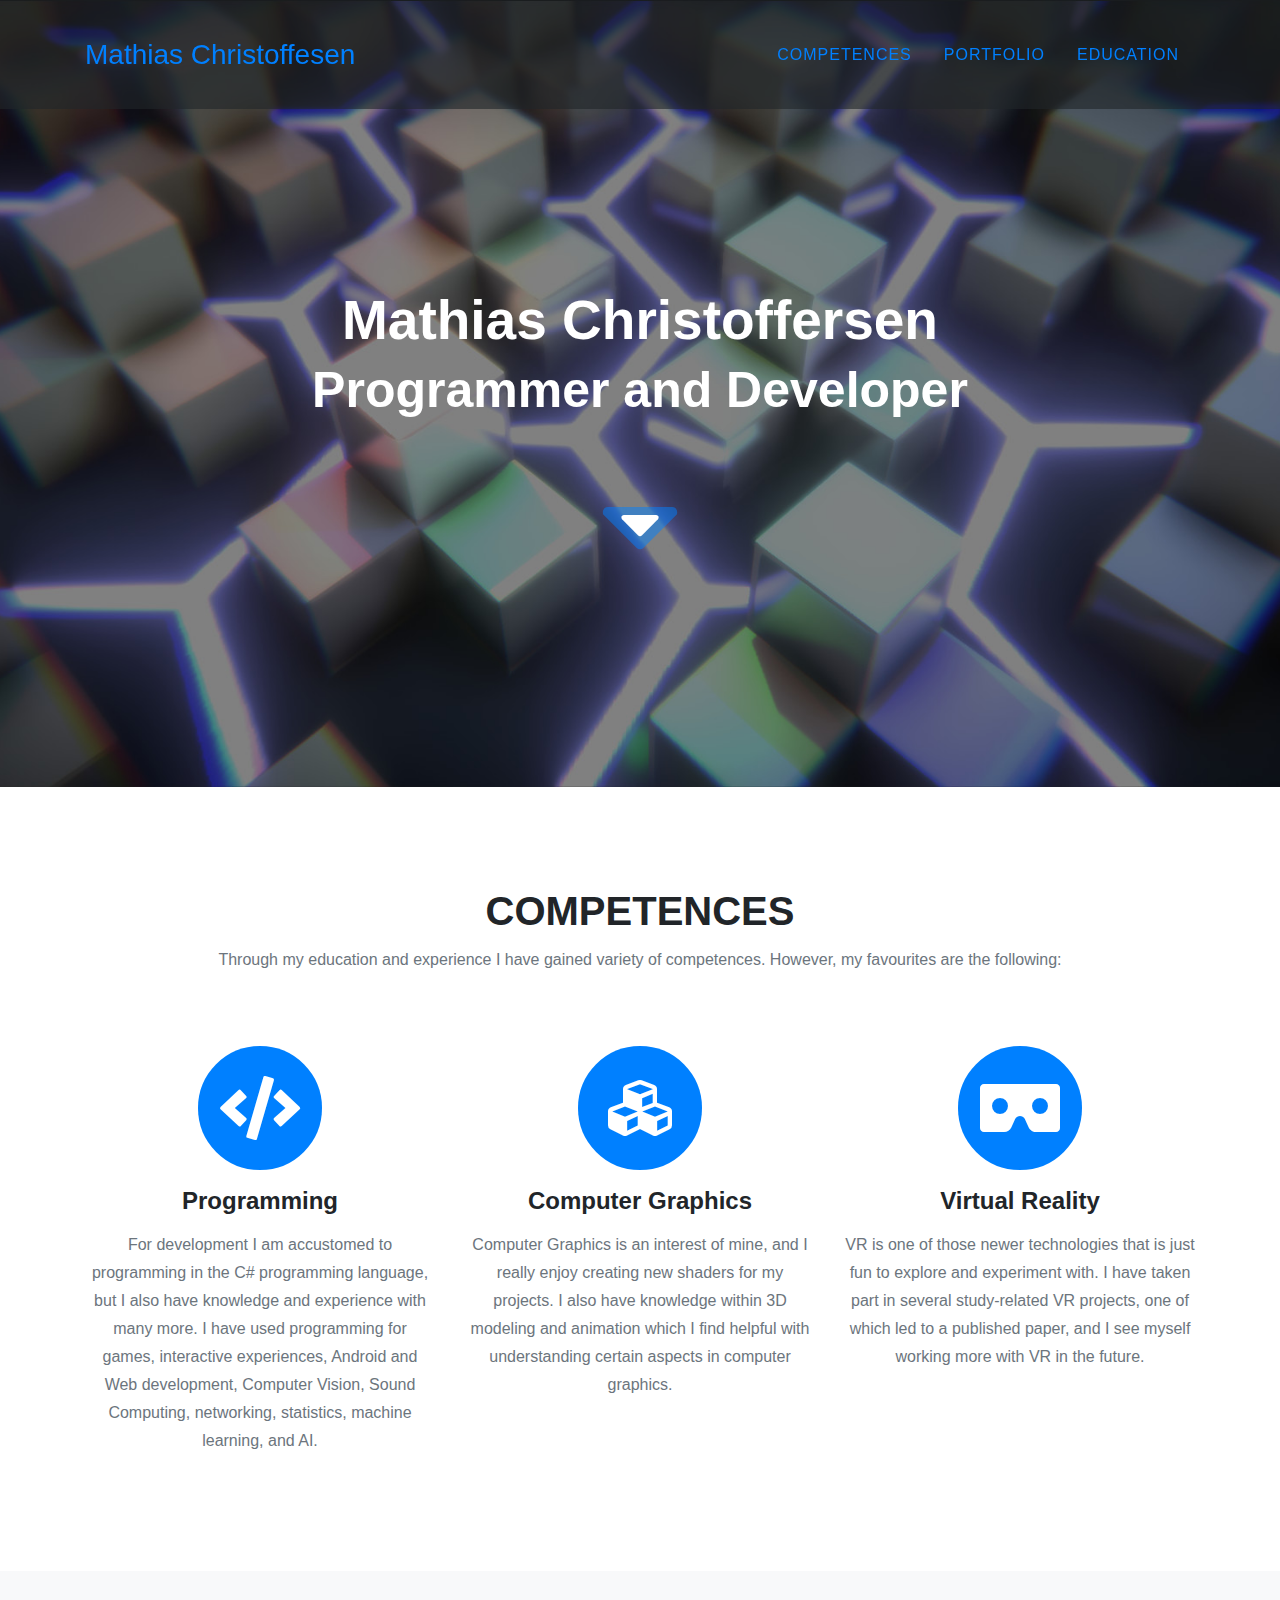
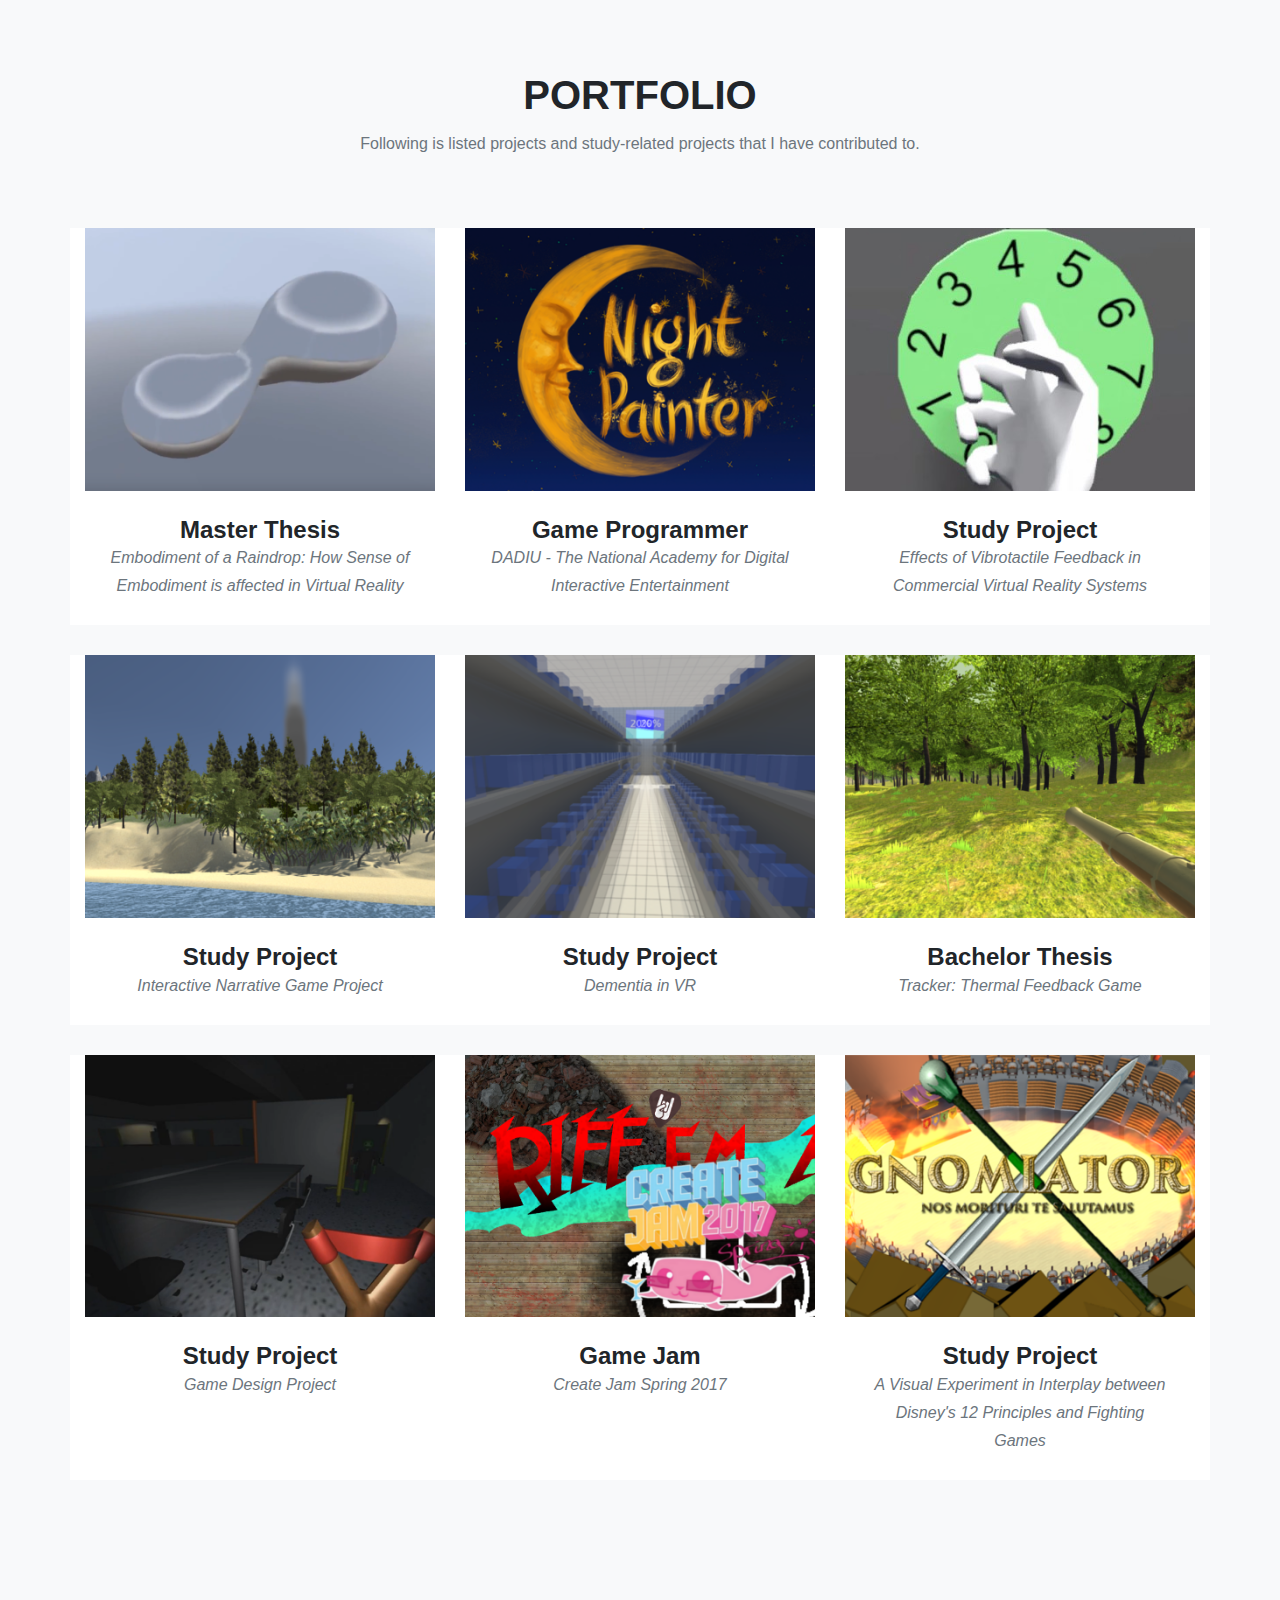
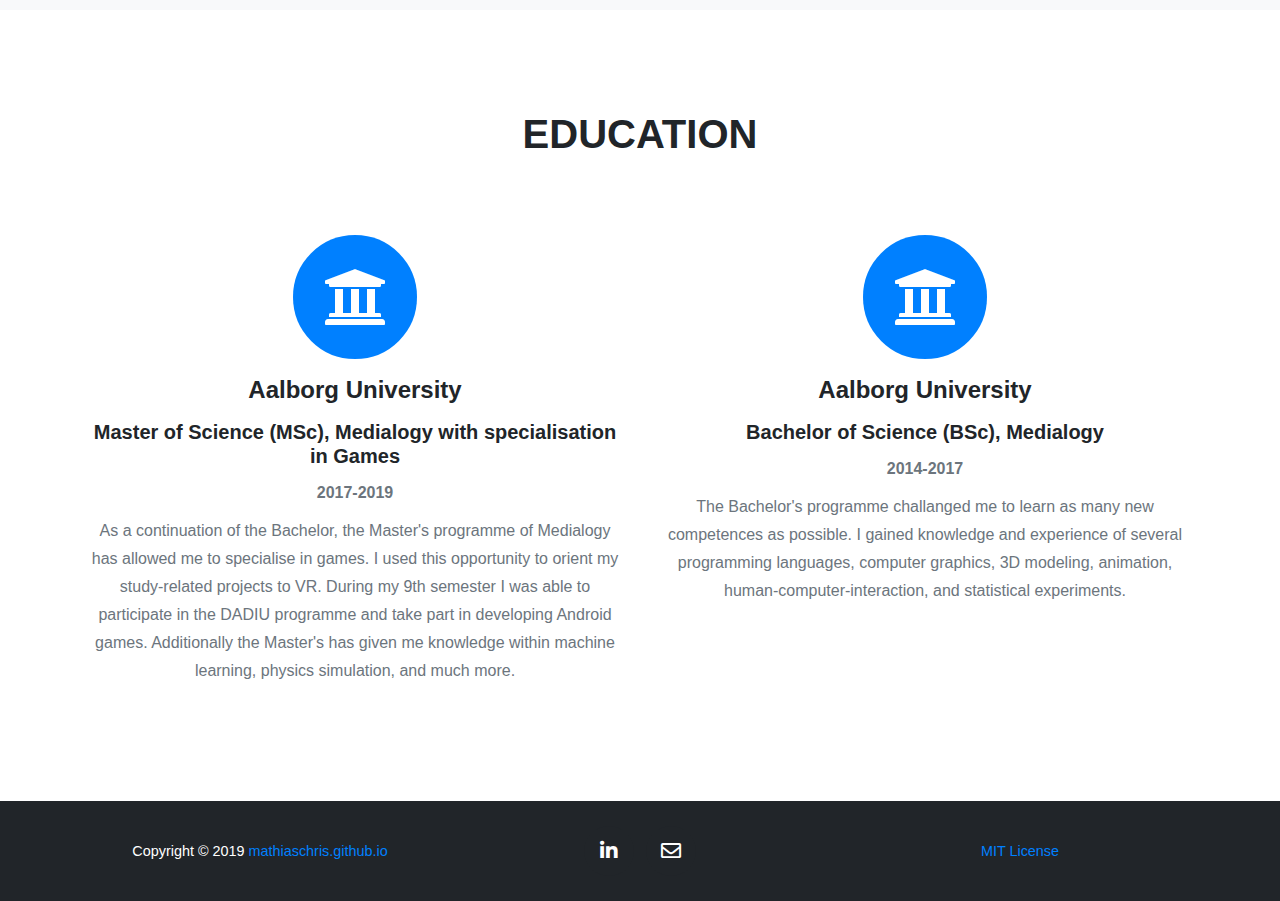
==== commit 51e6527c: "Minor changes to style." ====
--- a/index.html
+++ b/index.html
@@ -6,6 +6,10 @@
   <meta name="viewport" content="width=device-width, initial-scale=1, shrink-to-fit=no">
   <meta name="description" content="Portfolio">
   <meta name="author" content="Mathias Christoffersen">
+  <meta name="title" property="og:title" content="Mathias Christoffersen">
+  <meta name="image" property="og:image" content="img/preview.png">
+  <meta property="og:type" content="Article">
+  <meta name="description" property="og:description" content="I'm Mathias Christoffersen, and this is my website which contains information about me and previous projects.">
   <title>Mathias Christoffersen</title>
 
   <!-- CSS -->
@@ -49,7 +53,7 @@
           <div class="intro-heading">Programmer and Developer</div>
           </div><br/>
           <span class="fa-stack fa-4x">
-              <a class="js-scroll-trigger transition" href="#competences">
+              <a class="js-scroll-trigger intro-button transition" href="#competences">
                   <i class="fas fa-caret-down fa-stack-2x"></i>
                   <i class="fas fa-caret-down fa-stack-1x fa-inverse"></i></a>
           </span>
--- a/css/style.css
+++ b/css/style.css
@@ -106,7 +106,7 @@
 }
 
 #mainNav {
-  background-color: #4C4C4C;
+  background-color: #212529;
 }
 
 #mainNav .navbar-toggler {
@@ -152,7 +152,7 @@
     -webkit-transition: padding-top 0.3s, padding-bottom 0.3s;
     transition: padding-top 0.3s, padding-bottom 0.3s;
     border: none;
-    background-color: transparent;
+    background-color: #2125299c;
   }
   #mainNav .navbar-brand {
     font-size: 1.75em;
@@ -209,6 +209,14 @@
   font-weight: 600;
   line-height: 40px;
   margin-bottom: 25px;
+}
+
+header.masthead .intro-button {
+  color: rgba(0, 128, 255, 0.5);
+}
+
+header.masthead .intro-button:hover {
+  color: rgba(0, 128, 255, 1);
 }
 
 @media (min-width: 768px) {
